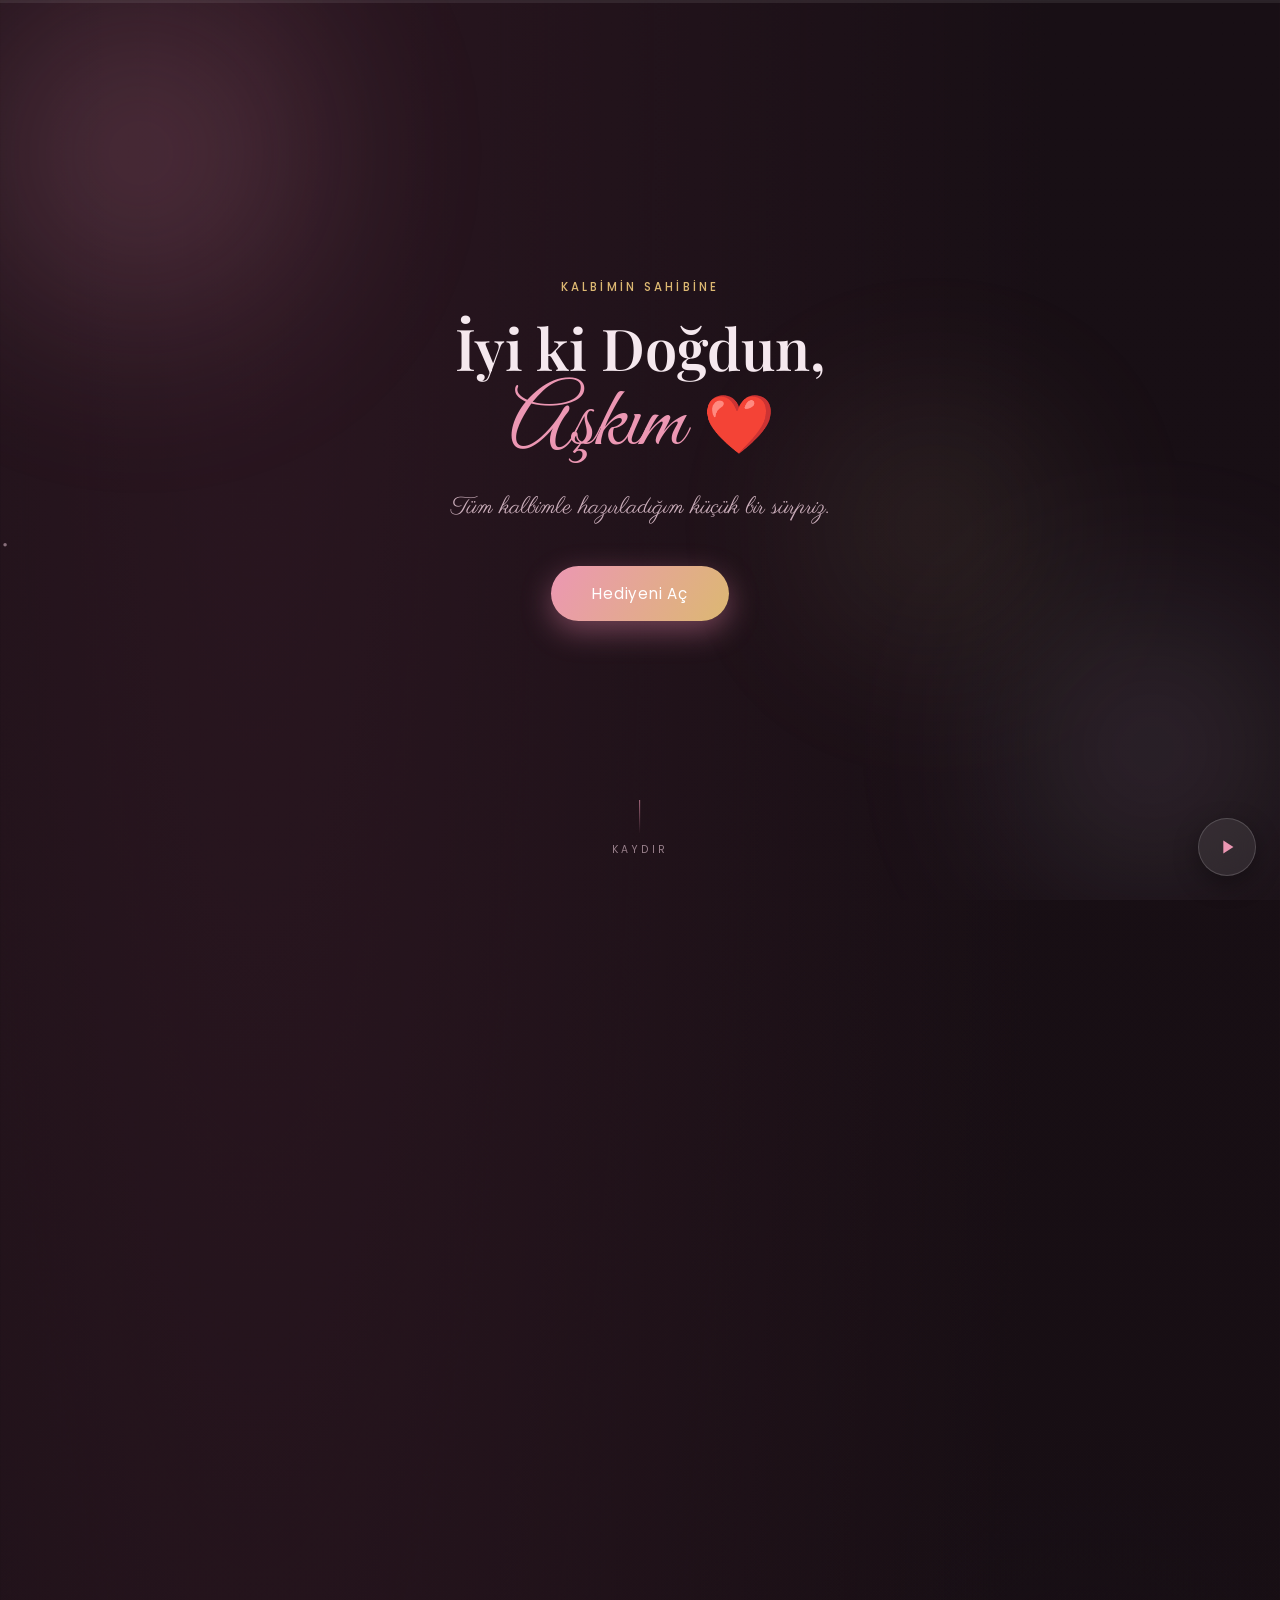
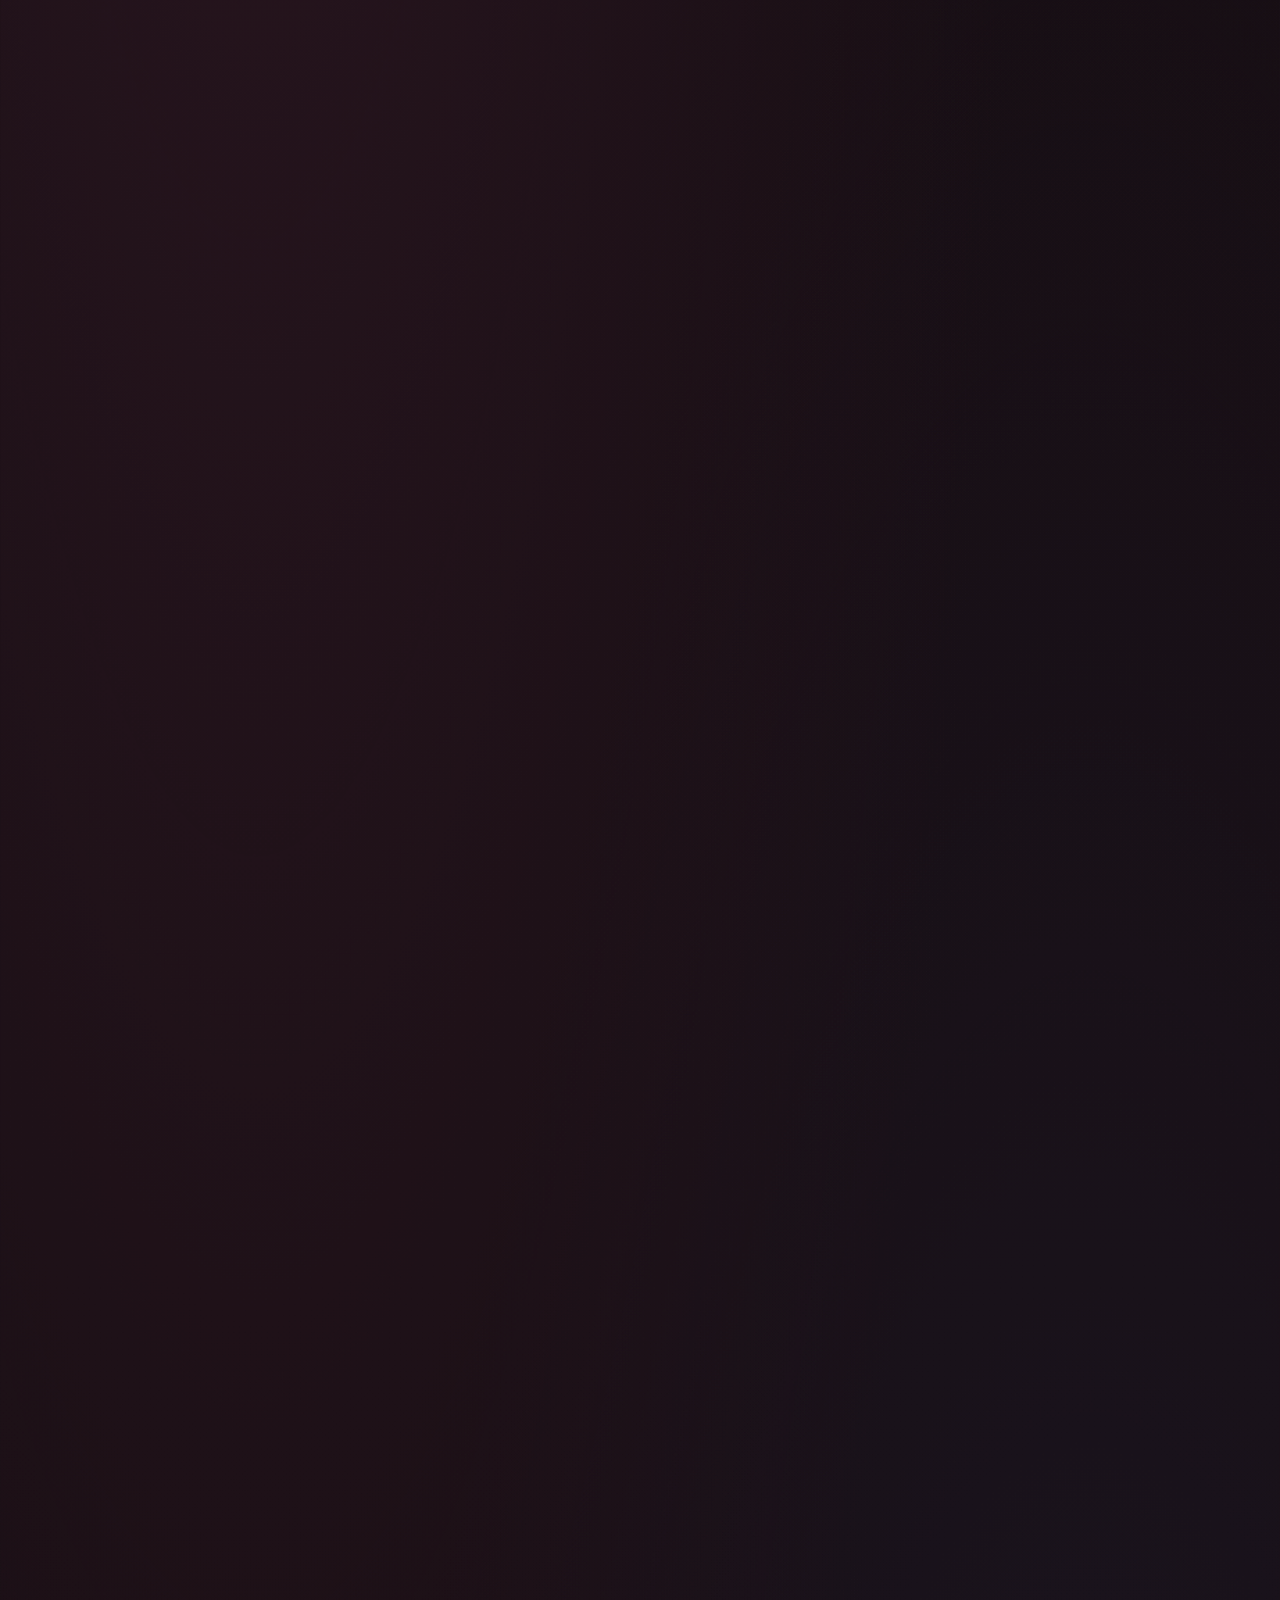
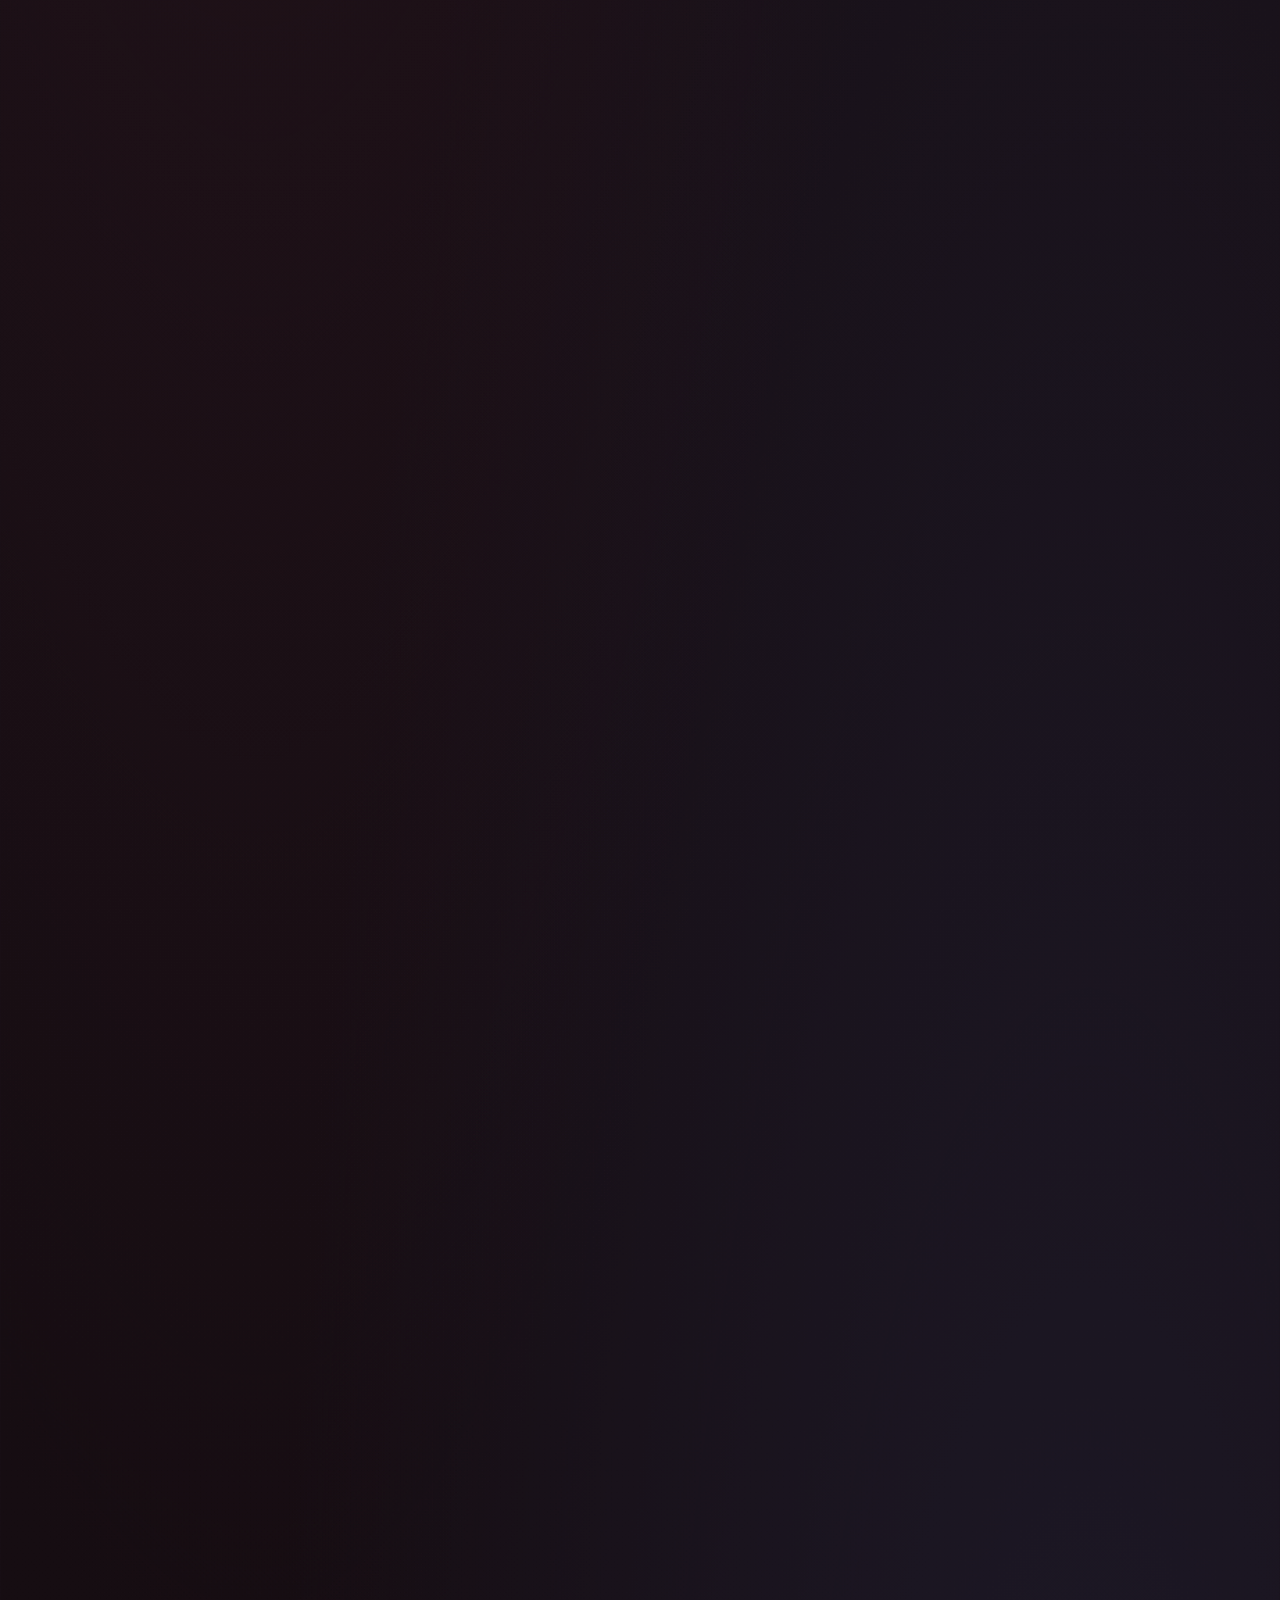
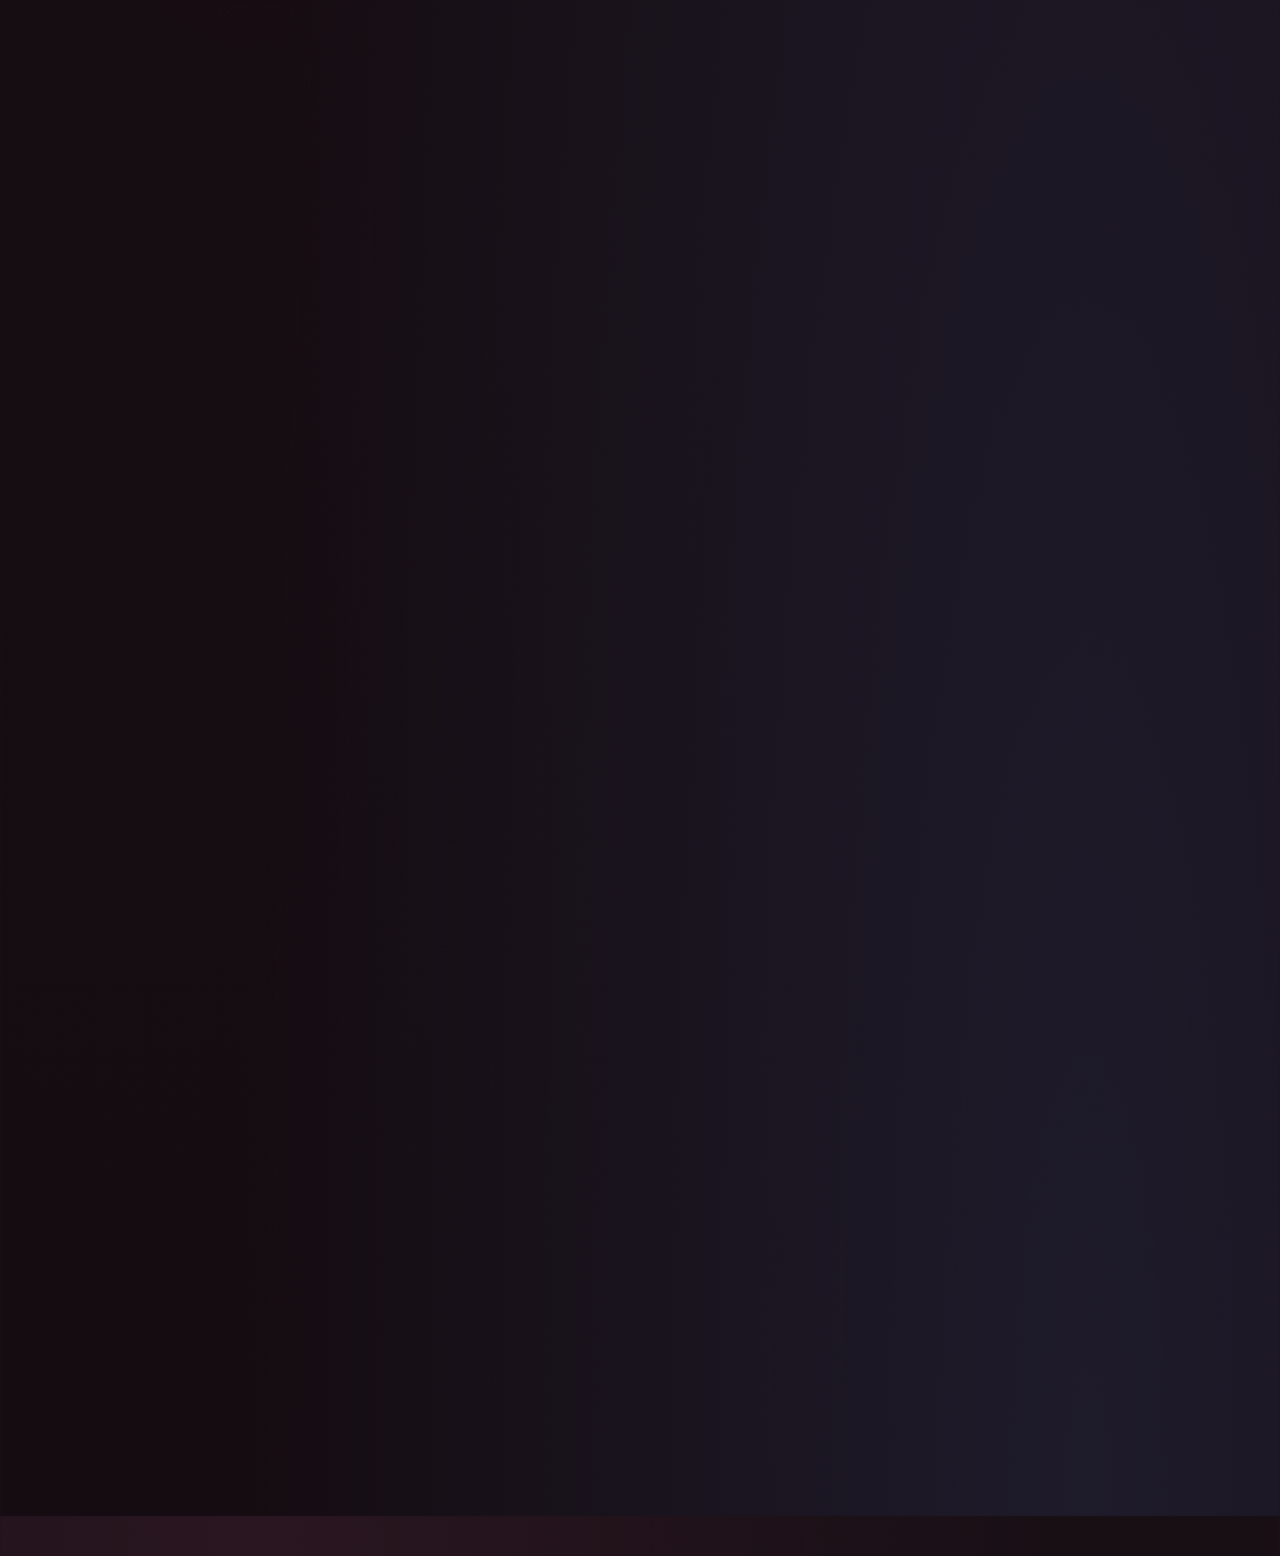
==== index.html @ 3bd0380a "Add files via upload" ====
<!DOCTYPE html>
<html lang="tr">
<head>
<meta charset="UTF-8">
<meta name="viewport" content="width=device-width, initial-scale=1.0, maximum-scale=1.0">
<title>İyi ki Doğdun, Aşkım</title>

<link rel="preconnect" href="https://fonts.googleapis.com">
<link rel="preconnect" href="https://fonts.gstatic.com" crossorigin>
<link href="https://fonts.googleapis.com/css2?family=Great+Vibes&family=Parisienne&family=Playfair+Display:ital,wght@0,400;0,500;0,600;0,700;1,400;1,500&family=Poppins:wght@200;300;400;500;600&display=swap" rel="stylesheet">

<link rel="stylesheet" href="style.css">
</head>
<body>

<!-- ================= PAGE LOAD OVERLAY ================= -->
<div id="loader">
  <div class="loader-heart">❤</div>
  <p class="loader-text">güzel bir şey hazırlanıyor&hellip;</p>
</div>

<!-- ================= CURSOR GLOW ================= -->
<div id="cursor-glow"></div>

<!-- ================= AMBIENT BACKGROUND (persists across whole page) ================= -->
<div id="ambient-bg" aria-hidden="true">
  <div class="glow-orb orb-a"></div>
  <div class="glow-orb orb-b"></div>
  <div class="glow-orb orb-c"></div>
  <canvas id="particle-canvas"></canvas>
  <div id="petal-field"></div>
</div>

<!-- ================= SCROLL PROGRESS INDICATOR ================= -->
<div id="scroll-indicator"><div id="scroll-indicator-fill"></div></div>

<!-- ================= MUSIC PLAYER ================= -->
<div id="music-player">
  <!-- Replace music/song.mp3 with your own song -->
  <audio id="bg-audio" loop preload="none">
    <source src="music/song.mp3" type="audio/mpeg">
  </audio>
  <button id="music-toggle" aria-label="Arka plan müziğini çal">
    <svg id="icon-play" viewBox="0 0 24 24"><path d="M8 5v14l11-7z"/></svg>
    <svg id="icon-pause" viewBox="0 0 24 24" style="display:none"><path d="M6 5h4v14H6zM14 5h4v14h-4z"/></svg>
    <span class="music-ring"></span>
  </button>
</div>

<!-- ======================================================= -->
<!-- SECTION 1 — LANDING                                      -->
<!-- ======================================================= -->
<section id="landing" class="screen">
  <div class="landing-inner">
    <p class="eyebrow">kalbimin sahibine</p>
    <h1 class="landing-title">İyi ki Doğdun,<br><span class="script">Aşkım</span> <span class="beat-heart">❤️</span></h1>
    <p class="landing-sub">Tüm kalbimle hazırladığım küçük bir sürpriz.</p>
    <button id="open-gift-btn" class="glow-btn">
      <span>Hediyeni Aç</span>
    </button>
  </div>
  <div class="scroll-hint" aria-hidden="true">
    <span></span>
    <p>kaydır</p>
  </div>
</section>

<!-- ======================================================= -->
<!-- MAIN EXPERIENCE (hidden until gift opened)               -->
<!-- ======================================================= -->
<main id="experience">

  <!-- ============ GALLERY ============ -->
  <section id="gallery" class="section">
    <div class="section-head" data-reveal>
      <p class="eyebrow">çerçevelenmiş anılar</p>
      <h2 class="section-title">Küçük Galerimiz</h2>
    </div>

    <div class="polaroid-grid">
      <!-- Replace each src below with your own photo (images/photo1.jpg ... photo12.jpg) -->
      <figure class="polaroid" data-reveal data-rot="-6"><img src="images/photo1.jpg" alt="Anımız 1" loading="lazy"><figcaption>başlangıç</figcaption></figure>
      <figure class="polaroid" data-reveal data-rot="4"><img src="images/photo2.jpg" alt="Anımız 2" loading="lazy"><figcaption>o gülüş</figcaption></figure>
      <figure class="polaroid" data-reveal data-rot="-3"><img src="images/photo3.jpg" alt="Anımız 3" loading="lazy"><figcaption>altın saat</figcaption></figure>
      <figure class="polaroid" data-reveal data-rot="7"><img src="images/photo4.jpg" alt="Anımız 4" loading="lazy"><figcaption>biz, hep</figcaption></figure>
      <figure class="polaroid" data-reveal data-rot="-8"><img src="images/photo5.jpg" alt="Anımız 5" loading="lazy"><figcaption>sessiz an</figcaption></figure>
      <figure class="polaroid" data-reveal data-rot="2"><img src="images/photo6.jpg" alt="Anımız 6" loading="lazy"><figcaption>yeni bir yer</figcaption></figure>
      <figure class="polaroid" data-reveal data-rot="-5"><img src="images/photo7.jpg" alt="Anımız 7" loading="lazy"><figcaption>saçma yüzler</figcaption></figure>
      <figure class="polaroid" data-reveal data-rot="6"><img src="images/photo8.jpg" alt="Anımız 8" loading="lazy"><figcaption>neredeysen ev orası</figcaption></figure>
      <figure class="polaroid" data-reveal data-rot="-4"><img src="images/photo9.jpg" alt="Anımız 9" loading="lazy"><figcaption>o yolculuk</figcaption></figure>
      <figure class="polaroid" data-reveal data-rot="5"><img src="images/photo10.jpg" alt="Anımız 10" loading="lazy"><figcaption>sebepsiz yere</figcaption></figure>
      <figure class="polaroid" data-reveal data-rot="-7"><img src="images/photo11.jpg" alt="Anımız 11" loading="lazy"><figcaption>en sevdiğim manzara</figcaption></figure>
      <figure class="polaroid" data-reveal data-rot="3"><img src="images/photo12.jpg" alt="Anımız 12" loading="lazy"><figcaption>sonsuza dek, yakında</figcaption></figure>
    </div>
  </section>

  <!-- ============ LOVE LETTER ============ -->
  <section id="letter-section" class="section">
    <div class="section-head" data-reveal>
      <p class="eyebrow">hazır olduğunda aç</p>
      <h2 class="section-title">Sadece Sana Bir Mektup ❤️</h2>
    </div>

    <div class="letter-stage" data-reveal>
      <!-- Envelope -->
      <div id="envelope" class="envelope">
        <div class="envelope-back"></div>
        <div class="envelope-paper"></div>
        <div class="envelope-flap"></div>
        <div class="envelope-seal">❤</div>
        <p class="envelope-hint">açmak için dokun</p>
      </div>

      <!-- Letter (revealed) -->
      <div id="letter-paper" class="letter-paper">
        <div class="letter-sparkles"></div>
        <div class="letter-content">
          <!-- Replace this placeholder text with your own birthday letter -->
          <p class="letter-line">Canım aşkım,</p>
          <p class="letter-line">Senin bu özel gününde, her şeyi bir kenara bırakıp sana ne kadar değerli olduğunu söylemek istedim. Sen varken en sıradan an bile eşsizleşiyor.</p>
          <p class="letter-line">Gülüşün, sabrın, yumuşaklığın ve beni sessizce, istikrarla sevme biçimin için teşekkür ederim. Bu yılın, kalbinin fısıldadığı her şeyi sana getirmesini diliyorum.</p>
          <p class="letter-line">İyi ki doğdun aşkım. Birlikte yaşayacağımız nice zamanlara.</p>
          <p class="letter-signature">— Sonsuza dek senin</p>
        </div>
      </div>
    </div>
  </section>

  <!-- ============ MEMORY TIMELINE ============ -->
  <section id="timeline-section" class="section">
    <div class="section-head" data-reveal>
      <p class="eyebrow">şimdiye kadarki hikayemiz</p>
      <h2 class="section-title">Anı Zaman Çizelgesi</h2>
    </div>

    <div class="timeline">
      <div class="timeline-line" aria-hidden="true"></div>

      <!-- Replace each date/title/description with your real memories -->
      <div class="timeline-item" data-reveal>
        <div class="timeline-dot">❤️</div>
        <div class="timeline-card">
          <span class="timeline-date">İlk Gün</span>
          <h3>Tanıştığımız Gün</h3>
          <p>Yer tutucu — yollarınızın ilk kesiştiği anı buraya yazın.</p>
        </div>
      </div>

      <div class="timeline-item" data-reveal>
        <div class="timeline-dot">❤️</div>
        <div class="timeline-card">
          <span class="timeline-date">Kısa Süre Sonra</span>
          <h3>İlk Fotoğrafımız</h3>
          <p>Yer tutucu — ilk fotoğrafımızın hikayesini buraya yazın.</p>
        </div>
      </div>

      <div class="timeline-item" data-reveal>
        <div class="timeline-dot">❤️</div>
        <div class="timeline-card">
          <span class="timeline-date">O Yaz</span>
          <h3>İlk Seyahatimiz</h3>
          <p>Yer tutucu — nereye gittiğinizi ve neden özel olduğunu yazın.</p>
        </div>
      </div>

      <div class="timeline-item" data-reveal>
        <div class="timeline-dot">❤️</div>
        <div class="timeline-card">
          <span class="timeline-date">Arada Bir Yerde</span>
          <h3>En Komik Anımız</h3>
          <p>Yer tutucu — ikinizi hâlâ güldüren anıyı buraya yazın.</p>
        </div>
      </div>

      <div class="timeline-item" data-reveal>
        <div class="timeline-dot">❤️</div>
        <div class="timeline-card">
          <span class="timeline-date">Sessiz Bir Akşam</span>
          <h3>İlk "Seni Seviyorum"</h3>
          <p>Yer tutucu — bu sözlerin nasıl ve ne zaman söylendiğini yazın.</p>
        </div>
      </div>

      <div class="timeline-item" data-reveal>
        <div class="timeline-dot">❤️</div>
        <div class="timeline-card">
          <span class="timeline-date">Hep İleride</span>
          <h3>Birlikte Gelecek Maceralar</h3>
          <p>Yer tutucu — ikiniz için küçük bir söz veya hayal yazın.</p>
        </div>
      </div>
    </div>
  </section>

  <!-- ============ BIRTHDAY WISH CARD ============ -->
  <section id="wish-section" class="section">
    <div class="wish-card" data-reveal>
      <div class="wish-border"></div>
      <div class="wish-content">
        <p class="eyebrow">tüm kalbimle</p>
        <h2 class="wish-title">İyi ki Doğdun ❤️</h2>
        <!-- Replace with your own birthday wishes -->
        <p class="wish-text">Bu yıl sana huzurlu sabahlar, kolay gülüşler ve hak ettiğin her küçük mutluluğu getirsin. Bugün ve her zaman, ne kadar sevildiğini hissetmeni diliyorum.</p>
        <p class="wish-text small">Seni sevmek ve senin tarafından sevilmek için sonsuz minnettarım.</p>
      </div>
    </div>
  </section>

  <!-- ============ INTERACTIVE HEART ============ -->
  <section id="heart-section" class="section">
    <div class="section-head" data-reveal>
      <p class="eyebrow">bir şey daha</p>
      <h2 class="section-title">Kalbime Dokun</h2>
    </div>

    <div class="heart-stage" data-reveal>
      <button id="crystal-heart" aria-label="Kalbe dokun">
        <svg viewBox="0 0 100 90" class="heart-svg">
          <defs>
            <linearGradient id="heartGrad" x1="0%" y1="0%" x2="100%" y2="100%">
              <stop offset="0%" stop-color="#ffd9e8"/>
              <stop offset="45%" stop-color="#ffb6c9"/>
              <stop offset="100%" stop-color="#e88fa8"/>
            </linearGradient>
          </defs>
          <path d="M50 85 C15 60 2 38 2 22 C2 6 16 -2 30 4 C40 8 47 18 50 24 C53 18 60 8 70 4 C84 -2 98 6 98 22 C98 38 85 60 50 85Z" fill="url(#heartGrad)"/>
        </svg>
      </button>
      <div id="heart-burst-container" aria-hidden="true"></div>
      <p id="secret-message" class="secret-message">
        <!-- Replace with your own secret message -->
        Sen, sevmekten en çok keyif aldığım insansın — hep de öyle kalacaksın. 💌
      </p>
    </div>
  </section>

  <!-- ============ FINAL SURPRISE ============ -->
  <section id="final-section" class="section">
    <div class="final-inner" data-reveal>
      <h2 class="section-title">Bir tane daha ister misin?</h2>
      <button id="final-btn" class="glow-btn large">
        <span>Son Bir Sürpriz ❤️</span>
      </button>
    </div>
  </section>

</main>

<!-- ================= FINAL OVERLAY ================= -->
<div id="final-overlay">
  <div id="final-stars"></div>
  <div id="final-hearts"></div>
  <div id="fireworks-hearts"></div>
  <div class="final-message-wrap">
    <!-- Replace with your own final personalized message -->
    <p class="final-line" data-line="1">Her zaman seni seçeceğim.</p>
    <p class="final-line" data-line="2">İyi ki doğdun, aşkım.</p>
    <p class="final-line" data-line="3">Seni kelimelerin anlatabileceğinden çok daha fazla seviyorum. ❤️</p>
  </div>
  <button id="close-final" aria-label="Kapat">✕</button>
</div>

<!-- ================= LIGHTBOX ================= -->
<div id="lightbox">
  <div id="lightbox-backdrop"></div>
  <button id="lightbox-close" aria-label="Fotoğrafı kapat">✕</button>
  <img id="lightbox-img" src="" alt="">
</div>

<script src="script.js"></script>
</body>
</html>
---- style.css ----
/* =====================================================
   TOKENS
===================================================== */
:root{
  --cream:        #170e13;
  --warm-white:   #fdf6ef;
  --blush:        #ffd9e6;
  --rose:         #f2a9c0;
  --rose-deep:    #ec97b3;
  --rose-gold:    #d9a894;
  --lavender:     #e3d6f0;
  --gold:         #dcb872;
  --gold-light:   #e9cf9e;
  --ink:          #f5e8ee;
  --ink-soft:     #cbaebb;
  --ink-paper:    #4a3540;

  --font-script:  'Great Vibes', cursive;
  --font-script-2:'Parisienne', cursive;
  --font-display: 'Playfair Display', serif;
  --font-body:    'Poppins', sans-serif;

  --ease-soft: cubic-bezier(.22,.61,.36,1);
  --ease-out:  cubic-bezier(.16,1,.3,1);
}

*{ box-sizing:border-box; margin:0; padding:0; }
html{ scroll-behavior:smooth; }
@media (prefers-reduced-motion: reduce){
  html{ scroll-behavior:auto; }
  *{ animation-duration:.01ms !important; animation-iteration-count:1 !important; transition-duration:.01ms !important; }
}

body{
  font-family: var(--font-body);
  color: var(--ink);
  background: radial-gradient(ellipse at 20% 0%, #2a1620 0%, transparent 55%), radial-gradient(ellipse at 85% 100%, #1e1b2b 0%, transparent 55%), linear-gradient(180deg,#180f15 0%, var(--cream) 45%, #150c11 100%);
  overflow-x:hidden;
  cursor:default;
  -webkit-font-smoothing:antialiased;
}

::selection{ background:var(--rose); color:#fff; }

/* custom scrollbar */
::-webkit-scrollbar{ width:10px; }
::-webkit-scrollbar-track{ background:var(--cream); }
::-webkit-scrollbar-thumb{
  background:linear-gradient(180deg,var(--rose),var(--gold));
  border-radius:10px;
  border:2px solid var(--cream);
}

img{ max-width:100%; display:block; }
button{ font-family:inherit; border:none; background:none; cursor:pointer; }

.eyebrow{
  font-family:var(--font-body);
  font-size:.72rem;
  letter-spacing:.28em;
  text-transform:uppercase;
  color:var(--gold);
  margin-bottom:.9rem;
  font-weight:500;
}

.section-title{
  font-family:var(--font-display);
  font-weight:600;
  font-size:clamp(1.9rem, 4vw, 3rem);
  color:var(--ink);
  letter-spacing:.01em;
}

.section-head{ text-align:center; margin-bottom:3.2rem; }

.section{
  position:relative;
  padding:7rem 6vw 6rem;
  max-width:1200px;
  margin:0 auto;
}

/* =====================================================
   LOADER
===================================================== */
#loader{
  position:fixed; inset:0; z-index:9999;
  display:flex; flex-direction:column; align-items:center; justify-content:center;
  gap:1.2rem;
  background:linear-gradient(160deg,#20131c,#170e13);
  transition:opacity 1s var(--ease-soft), visibility 1s;
}
#loader.hidden{ opacity:0; visibility:hidden; pointer-events:none; }
.loader-heart{
  font-size:2.6rem; color:var(--rose-deep);
  animation:heartbeat 1.1s ease-in-out infinite;
  filter:drop-shadow(0 0 18px rgba(217,126,160,.55));
}
.loader-text{
  font-family:var(--font-script-2);
  font-size:1.5rem;
  color:var(--ink-soft);
  letter-spacing:.02em;
}
@keyframes heartbeat{
  0%,100%{ transform:scale(1); }
  20%{ transform:scale(1.18); }
  40%{ transform:scale(.96); }
  60%{ transform:scale(1.12); }
}

/* =====================================================
   CURSOR GLOW
===================================================== */
#cursor-glow{
  position:fixed; top:0; left:0; width:26px; height:26px;
  border-radius:50%;
  background:radial-gradient(circle, rgba(255,182,201,.55), rgba(255,182,201,0) 70%);
  pointer-events:none;
  z-index:9000;
  transform:translate(-50%,-50%);
  transition:width .25s, height .25s, opacity .25s;
  opacity:0;
}
@media (hover:hover){ #cursor-glow.active{ opacity:1; } }

/* =====================================================
   AMBIENT BACKGROUND
===================================================== */
#ambient-bg{
  position:fixed; inset:0; z-index:0;
  overflow:hidden; pointer-events:none;
}
.glow-orb{
  position:absolute; border-radius:50%;
  filter:blur(90px);
  opacity:.28;
  animation:drift 22s ease-in-out infinite;
}
.orb-a{ width:38vw; height:38vw; top:-10%; left:-8%; background:radial-gradient(circle,var(--rose-deep),transparent 70%); animation-duration:26s; }
.orb-b{ width:32vw; height:32vw; bottom:-6%; right:-6%; background:radial-gradient(circle,var(--lavender),transparent 70%); animation-duration:30s; animation-delay:-6s; opacity:.18; }
.orb-c{ width:26vw; height:26vw; top:40%; left:60%; background:radial-gradient(circle,var(--gold-light),transparent 70%); opacity:.16; animation-duration:24s; animation-delay:-12s; }

@keyframes drift{
  0%,100%{ transform:translate(0,0) scale(1); }
  33%{ transform:translate(4%,6%) scale(1.08); }
  66%{ transform:translate(-5%,-3%) scale(.96); }
}

#particle-canvas{ position:absolute; inset:0; width:100%; height:100%; }

#petal-field{ position:absolute; inset:0; }
.petal{
  position:absolute; top:-5%;
  font-size:1rem;
  color:var(--rose);
  opacity:.7;
  will-change:transform;
  animation-name:petal-fall;
  animation-timing-function:linear;
  animation-iteration-count:infinite;
}
@keyframes petal-fall{
  0%{ transform:translate(0,0) rotate(0deg); }
  100%{ transform:translate(var(--drift,40px), 110vh) rotate(340deg); }
}

/* =====================================================
   SCROLL INDICATOR
===================================================== */
#scroll-indicator{
  position:fixed; top:0; left:0; width:100%; height:3px;
  z-index:8000; background:rgba(255,255,255,.08);
}
#scroll-indicator-fill{
  height:100%; width:0%;
  background:linear-gradient(90deg,var(--rose-deep),var(--gold));
  transition:width .1s linear;
}

/* =====================================================
   MUSIC PLAYER
===================================================== */
#music-player{
  position:fixed; bottom:24px; right:24px; z-index:7000;
}
#music-toggle{
  position:relative;
  width:58px; height:58px; border-radius:50%;
  display:flex; align-items:center; justify-content:center;
  background:rgba(255,255,255,.08);
  backdrop-filter:blur(14px);
  -webkit-backdrop-filter:blur(14px);
  border:1px solid rgba(255,255,255,.16);
  box-shadow:0 8px 24px rgba(0,0,0,.35);
  transition:transform .3s var(--ease-out);
}
#music-toggle:hover{ transform:scale(1.08); }
#music-toggle svg{ width:22px; height:22px; fill:var(--rose-deep); position:relative; z-index:2; }
.music-ring{
  position:absolute; inset:-6px; border-radius:50%;
  border:1.5px solid var(--rose);
  opacity:0;
}
#music-toggle.playing .music-ring{
  animation:ring-pulse 1.8s ease-out infinite;
}
@keyframes ring-pulse{
  0%{ opacity:.7; transform:scale(.9); }
  100%{ opacity:0; transform:scale(1.4); }
}

/* =====================================================
   LANDING
===================================================== */
.screen{
  position:relative;
  min-height:100vh;
  display:flex; align-items:center; justify-content:center;
  z-index:1;
}
.landing-inner{
  text-align:center;
  padding:2rem;
  max-width:720px;
  animation:rise-in 1.4s var(--ease-out) both;
  animation-delay:.3s;
}
@keyframes rise-in{
  from{ opacity:0; transform:translateY(28px); }
  to{ opacity:1; transform:translateY(0); }
}
.landing-title{
  font-family:var(--font-display);
  font-weight:600;
  font-size:clamp(2.1rem, 6vw, 3.6rem);
  line-height:1.25;
  color:var(--ink);
}
.landing-title .script{
  font-family:var(--font-script);
  font-size:1.5em;
  font-weight:400;
  color:var(--rose-deep);
  display:inline-block;
  line-height:1;
  padding:0 .05em;
}
.beat-heart{ display:inline-block; animation:heartbeat 1.4s ease-in-out infinite; }
.landing-sub{
  margin-top:1.4rem;
  font-family:var(--font-script-2);
  font-size:1.5rem;
  color:var(--ink-soft);
}

.glow-btn{
  margin-top:2.6rem;
  padding:1rem 2.6rem;
  border-radius:60px;
  font-size:.95rem;
  letter-spacing:.05em;
  color:#fff;
  background:linear-gradient(120deg,var(--rose-deep),var(--gold));
  box-shadow:0 10px 30px rgba(217,126,160,.45), 0 0 0 rgba(255,255,255,0);
  position:relative;
  overflow:hidden;
  transition:transform .35s var(--ease-out), box-shadow .35s var(--ease-out);
}
.glow-btn::before{
  content:'';
  position:absolute; inset:0;
  background:radial-gradient(circle at 30% 30%, rgba(255,255,255,.5), transparent 60%);
  opacity:0; transition:opacity .4s;
}
.glow-btn:hover{
  transform:translateY(-3px) scale(1.03);
  box-shadow:0 16px 40px rgba(217,126,160,.55);
}
.glow-btn:hover::before{ opacity:1; }
.glow-btn.large{ padding:1.2rem 3.2rem; font-size:1.05rem; }

.scroll-hint{
  position:absolute; bottom:2.6rem; left:50%; transform:translateX(-50%);
  display:flex; flex-direction:column; align-items:center; gap:.5rem;
  opacity:.7;
}
.scroll-hint span{
  width:1px; height:34px;
  background:linear-gradient(180deg, var(--rose-deep), transparent);
  animation:scroll-line 1.8s ease-in-out infinite;
}
.scroll-hint p{
  font-size:.65rem; letter-spacing:.3em; text-transform:uppercase; color:var(--ink-soft);
}
@keyframes scroll-line{
  0%{ transform:scaleY(0); transform-origin:top; }
  50%{ transform:scaleY(1); transform-origin:top; }
  51%{ transform-origin:bottom; }
  100%{ transform:scaleY(0); transform-origin:bottom; }
}

/* =====================================================
   MAIN EXPERIENCE
===================================================== */
#experience{
  position:relative; z-index:1;
  opacity:0;
  transform:translateY(40px);
  transition:opacity 1.2s var(--ease-out), transform 1.2s var(--ease-out);
}
#experience.visible{ opacity:1; transform:translateY(0); }

[data-reveal]{
  opacity:0;
  transform:translateY(36px);
  transition:opacity .9s var(--ease-out), transform .9s var(--ease-out);
}
[data-reveal].in-view{ opacity:1; transform:translateY(0); }

/* =====================================================
   GALLERY
===================================================== */
.polaroid-grid{
  display:grid;
  grid-template-columns:repeat(auto-fill, minmax(210px, 1fr));
  gap:2.4rem 1.8rem;
  padding-top:1rem;
}
.polaroid{
  background:var(--warm-white);
  padding:.9rem .9rem 2.6rem;
  border-radius:4px;
  box-shadow:0 14px 28px rgba(120,70,90,.18), 0 2px 6px rgba(120,70,90,.1);
  transform:rotate(var(--rot,0deg));
  transition:transform .5s var(--ease-out), box-shadow .5s var(--ease-out);
  cursor:pointer;
  position:relative;
}
.polaroid::after{
  content:'';
  position:absolute; inset:.9rem .9rem auto;
  height:60%;
  background:linear-gradient(120deg, rgba(255,255,255,.5), transparent 60%);
  pointer-events:none;
  opacity:.5;
}
.polaroid img{
  width:100%; aspect-ratio:1/1; object-fit:cover;
  border-radius:2px;
  background:linear-gradient(135deg,#f3d9e0,#eadcf2);
}
.polaroid figcaption{
  position:absolute; bottom:.9rem; left:0; right:0;
  text-align:center;
  font-family:var(--font-script-2);
  font-size:1.2rem;
  color:var(--ink-paper);
}
.polaroid:hover{
  transform:rotate(0deg) translateY(-10px) scale(1.03);
  box-shadow:0 26px 44px rgba(120,70,90,.28);
  z-index:2;
}

/* Lightbox */
#lightbox{
  position:fixed; inset:0; z-index:9500;
  display:flex; align-items:center; justify-content:center;
  opacity:0; visibility:hidden;
  transition:opacity .5s var(--ease-soft), visibility .5s;
}
#lightbox.open{ opacity:1; visibility:visible; }
#lightbox-backdrop{
  position:absolute; inset:0;
  background:rgba(40,20,30,.55);
  backdrop-filter:blur(18px);
  -webkit-backdrop-filter:blur(18px);
}
#lightbox-img{
  position:relative; max-width:min(88vw,720px); max-height:82vh;
  border-radius:8px;
  box-shadow:0 30px 80px rgba(0,0,0,.4);
  transform:scale(.85);
  transition:transform .5s var(--ease-out);
}
#lightbox.open #lightbox-img{ transform:scale(1); }
#lightbox-close{
  position:absolute; top:26px; right:26px; z-index:2;
  width:44px; height:44px; border-radius:50%;
  background:rgba(255,255,255,.2);
  color:#fff; font-size:1.1rem;
  display:flex; align-items:center; justify-content:center;
  backdrop-filter:blur(8px);
  transition:background .3s, transform .3s;
}
#lightbox-close:hover{ background:rgba(255,255,255,.35); transform:rotate(90deg); }

/* =====================================================
   LOVE LETTER
===================================================== */
.letter-stage{
  display:flex; align-items:center; justify-content:center;
  min-height:520px;
  position:relative;
}
.envelope{
  position:relative;
  width:min(360px, 80vw);
  aspect-ratio:3/2;
  cursor:pointer;
  transition:opacity .7s var(--ease-soft), transform .7s var(--ease-soft);
}
.envelope.opened{ opacity:0; transform:scale(.8) translateY(-20px); pointer-events:none; }

.envelope-back{
  position:absolute; inset:0;
  background:linear-gradient(160deg,var(--rose-gold),var(--rose));
  border-radius:8px;
  box-shadow:0 20px 50px rgba(190,100,130,.4);
}
.envelope-paper{
  position:absolute; left:8%; right:8%; top:14%;
  height:60%;
  background:var(--warm-white);
  border-radius:3px;
  box-shadow:0 4px 14px rgba(0,0,0,.12);
  transition:transform .9s var(--ease-out) .15s;
  z-index:1;
}
.envelope.opened .envelope-paper{ transform:translateY(-125%); }

.envelope-flap{
  position:absolute; top:0; left:0; right:0; height:56%;
  background:linear-gradient(160deg,var(--rose-deep),var(--rose-gold));
  clip-path:polygon(0 0, 100% 0, 50% 62%);
  transform-origin:top center;
  transition:transform .7s var(--ease-soft);
  z-index:2;
  border-radius:8px 8px 0 0;
}
.envelope.opened .envelope-flap{ transform:rotateX(180deg); z-index:0; }

.envelope-seal{
  position:absolute; top:38%; left:50%; transform:translate(-50%,-50%);
  width:46px; height:46px; border-radius:50%;
  background:radial-gradient(circle at 35% 30%, var(--gold-light), var(--gold));
  color:#fff; display:flex; align-items:center; justify-content:center;
  font-size:1.1rem; box-shadow:0 6px 16px rgba(180,130,40,.5);
  z-index:3;
  transition:opacity .4s, transform .4s;
}
.envelope.opened .envelope-seal{ opacity:0; transform:translate(-50%,-50%) scale(.4); }

.envelope-hint{
  position:absolute; bottom:-2.4rem; left:0; right:0; text-align:center;
  font-size:.75rem; letter-spacing:.2em; text-transform:uppercase; color:var(--ink-soft);
}

.letter-paper{
  position:absolute;
  width:min(560px, 88vw);
  max-height:70vh;
  overflow-y:auto;
  background:
    repeating-linear-gradient(var(--warm-white), var(--warm-white) 34px, rgba(217,126,160,.08) 35px);
  border-radius:6px;
  padding:3rem 2.6rem;
  box-shadow:0 30px 70px rgba(150,90,110,.3);
  opacity:0;
  transform:scale(.9) translateY(20px);
  transition:opacity .8s var(--ease-out), transform .8s var(--ease-out);
  pointer-events:none;
}
.letter-paper.visible{
  opacity:1; transform:scale(1) translateY(0);
  pointer-events:auto;
}
.letter-sparkles{ position:absolute; inset:0; overflow:hidden; border-radius:6px; pointer-events:none; }
.letter-content{ position:relative; font-family:var(--font-display); font-style:italic; }
.letter-line{
  font-size:1.05rem;
  line-height:1.9;
  color:var(--ink-paper);
  margin-bottom:1.1rem;
  overflow:hidden;
  white-space:pre-wrap;
}
.letter-signature{
  font-family:var(--font-script);
  font-size:1.8rem;
  font-style:normal;
  color:var(--rose-deep);
  margin-top:1rem;
}

/* =====================================================
   TIMELINE
===================================================== */
.timeline{ position:relative; padding-top:1rem; }
.timeline-line{
  position:absolute; left:22px; top:0; bottom:0; width:2px;
  background:linear-gradient(180deg, var(--rose), var(--gold-light), var(--rose));
}
.timeline-item{
  position:relative;
  padding-left:64px;
  margin-bottom:2.6rem;
}
.timeline-dot{
  position:absolute; left:0; top:0;
  width:46px; height:46px; border-radius:50%;
  background:var(--warm-white);
  border:2px solid var(--rose);
  display:flex; align-items:center; justify-content:center;
  font-size:1.05rem;
  box-shadow:0 6px 16px rgba(217,126,160,.25);
}
.timeline-card{
  background:rgba(255,255,255,.05);
  backdrop-filter:blur(10px);
  -webkit-backdrop-filter:blur(10px);
  border:1px solid rgba(255,255,255,.1);
  border-radius:16px;
  padding:1.4rem 1.7rem;
  box-shadow:0 10px 30px rgba(0,0,0,.25);
  transition:transform .4s var(--ease-out), box-shadow .4s var(--ease-out), border-color .4s var(--ease-out);
}
.timeline-card:hover{ transform:translateY(-4px); box-shadow:0 16px 36px rgba(0,0,0,.35); border-color:rgba(236,151,179,.35); }
.timeline-date{
  font-size:.7rem; letter-spacing:.2em; text-transform:uppercase; color:var(--gold);
  font-weight:600;
}
.timeline-card h3{
  font-family:var(--font-display);
  font-size:1.3rem; margin:.4rem 0 .5rem;
  color:var(--ink);
}
.timeline-card p{ color:var(--ink-soft); font-size:.92rem; line-height:1.6; }

/* =====================================================
   WISH CARD
===================================================== */
#wish-section{ display:flex; justify-content:center; }
.wish-card{
  position:relative;
  max-width:560px; width:100%;
  padding:3.4rem 2.4rem;
  border-radius:24px;
  text-align:center;
  background:rgba(255,255,255,.06);
  backdrop-filter:blur(16px);
  -webkit-backdrop-filter:blur(16px);
  box-shadow:0 30px 60px rgba(0,0,0,.4);
  animation:float-slow 6s ease-in-out infinite;
  overflow:hidden;
}
@keyframes float-slow{
  0%,100%{ transform:translateY(0); }
  50%{ transform:translateY(-14px); }
}
.wish-border{
  position:absolute; inset:0; border-radius:24px; padding:2px;
  background:linear-gradient(120deg, var(--gold), var(--rose), var(--lavender), var(--gold));
  background-size:300% 300%;
  animation:gradient-move 6s ease infinite;
  -webkit-mask:linear-gradient(#fff 0 0) content-box, linear-gradient(#fff 0 0);
  -webkit-mask-composite:xor;
  mask-composite:exclude;
  pointer-events:none;
}
@keyframes gradient-move{
  0%{ background-position:0% 50%; }
  50%{ background-position:100% 50%; }
  100%{ background-position:0% 50%; }
}
.wish-content{ position:relative; }
.wish-title{
  font-family:var(--font-script);
  font-size:3rem;
  color:var(--rose-deep);
  margin:.6rem 0 1.2rem;
}
.wish-text{ font-size:1rem; line-height:1.8; color:var(--ink); margin-bottom:.9rem; }
.wish-text.small{ font-size:.9rem; color:var(--ink-soft); font-style:italic; }

/* =====================================================
   INTERACTIVE HEART
===================================================== */
.heart-stage{
  display:flex; flex-direction:column; align-items:center; justify-content:center;
  min-height:420px;
  position:relative;
}
#crystal-heart{
  width:min(220px,50vw);
  filter:drop-shadow(0 20px 40px rgba(217,126,160,.45));
  transition:transform .3s var(--ease-out);
  animation:heartbeat 2.4s ease-in-out infinite;
}
#crystal-heart:hover{ transform:scale(1.06); }
#crystal-heart.burst{ animation:heart-pop .5s var(--ease-out); }
@keyframes heart-pop{
  0%{ transform:scale(1); }
  40%{ transform:scale(1.3); }
  100%{ transform:scale(0); opacity:0; }
}
.heart-svg{ width:100%; height:auto; }

#heart-burst-container{
  position:absolute; inset:0; pointer-events:none;
}
.mini-heart{
  position:absolute; left:50%; top:50%;
  font-size:1.1rem; color:var(--rose-deep);
  opacity:0;
  will-change:transform, opacity;
}

.secret-message{
  margin-top:2.4rem;
  max-width:480px;
  text-align:center;
  font-family:var(--font-script-2);
  font-size:1.5rem;
  color:var(--ink-soft);
  opacity:0;
  transform:translateY(16px);
  transition:opacity 1s var(--ease-out), transform 1s var(--ease-out);
}
.secret-message.visible{ opacity:1; transform:translateY(0); }

/* =====================================================
   FINAL SECTION
===================================================== */
#final-section{ display:flex; justify-content:center; padding-bottom:10rem; }
.final-inner{ text-align:center; }
.final-inner .section-title{ margin-bottom:2rem; }

/* =====================================================
   FINAL OVERLAY
===================================================== */
#final-overlay{
  position:fixed; inset:0; z-index:9800;
  background:radial-gradient(ellipse at center, #2a1420 0%, #150a12 80%);
  opacity:0; visibility:hidden;
  transition:opacity 1.2s var(--ease-soft), visibility 1.2s;
  overflow:hidden;
  display:flex; align-items:center; justify-content:center;
}
#final-overlay.open{ opacity:1; visibility:visible; }

#final-stars{ position:absolute; inset:0; }
.star{
  position:absolute; width:2px; height:2px; background:#fff; border-radius:50%;
  animation:twinkle 2.4s ease-in-out infinite;
}
@keyframes twinkle{
  0%,100%{ opacity:.15; }
  50%{ opacity:1; }
}

#final-hearts, #fireworks-hearts{ position:absolute; inset:0; pointer-events:none; }
.rise-heart{
  position:absolute; bottom:-5%;
  color:var(--rose);
  opacity:.85;
  animation-name:rise-up;
  animation-timing-function:ease-in;
  animation-iteration-count:infinite;
}
@keyframes rise-up{
  0%{ transform:translateY(0) rotate(0deg); opacity:0; }
  10%{ opacity:.9; }
  100%{ transform:translateY(-110vh) rotate(25deg); opacity:0; }
}

.fw-heart{
  position:absolute;
  color:var(--gold-light);
  opacity:0;
  animation-name:fw-burst;
  animation-timing-function:cubic-bezier(.2,.7,.4,1);
  animation-fill-mode:forwards;
}
@keyframes fw-burst{
  0%{ transform:translate(0,0) scale(.3); opacity:1; }
  100%{ transform:translate(var(--fx,0), var(--fy,0)) scale(1); opacity:0; }
}

.final-message-wrap{
  position:relative; z-index:2;
  text-align:center;
  padding:2rem;
}
.final-line{
  font-family:var(--font-display);
  font-style:italic;
  font-size:clamp(1.3rem, 3.6vw, 2.2rem);
  color:#fff8f2;
  opacity:0;
  transform:translateY(18px);
  margin-bottom:.8rem;
  text-shadow:0 0 30px rgba(255,190,210,.5);
  transition:opacity 1.1s var(--ease-out), transform 1.1s var(--ease-out);
}
.final-line.visible{ opacity:1; transform:translateY(0); }
.final-line:last-of-type{ font-family:var(--font-script); font-size:clamp(1.8rem,5vw,2.8rem); margin-top:1rem; }

#close-final{
  position:absolute; top:28px; right:28px; z-index:3;
  width:44px; height:44px; border-radius:50%;
  color:#fff; background:rgba(255,255,255,.12);
  display:flex; align-items:center; justify-content:center;
  backdrop-filter:blur(6px);
  opacity:0; transition:opacity .8s ease 1.4s, background .3s;
}
#final-overlay.open #close-final{ opacity:1; }
#close-final:hover{ background:rgba(255,255,255,.25); }

/* =====================================================
   RESPONSIVE
===================================================== */
@media (max-width:640px){
  .section{ padding:5rem 6vw 4rem; }
  .polaroid-grid{ grid-template-columns:repeat(auto-fill,minmax(150px,1fr)); gap:1.6rem 1rem; }
  .timeline-item{ padding-left:54px; }
  .wish-card{ padding:2.6rem 1.6rem; }
  #music-player{ bottom:16px; right:16px; }
  #music-toggle{ width:50px; height:50px; }
}
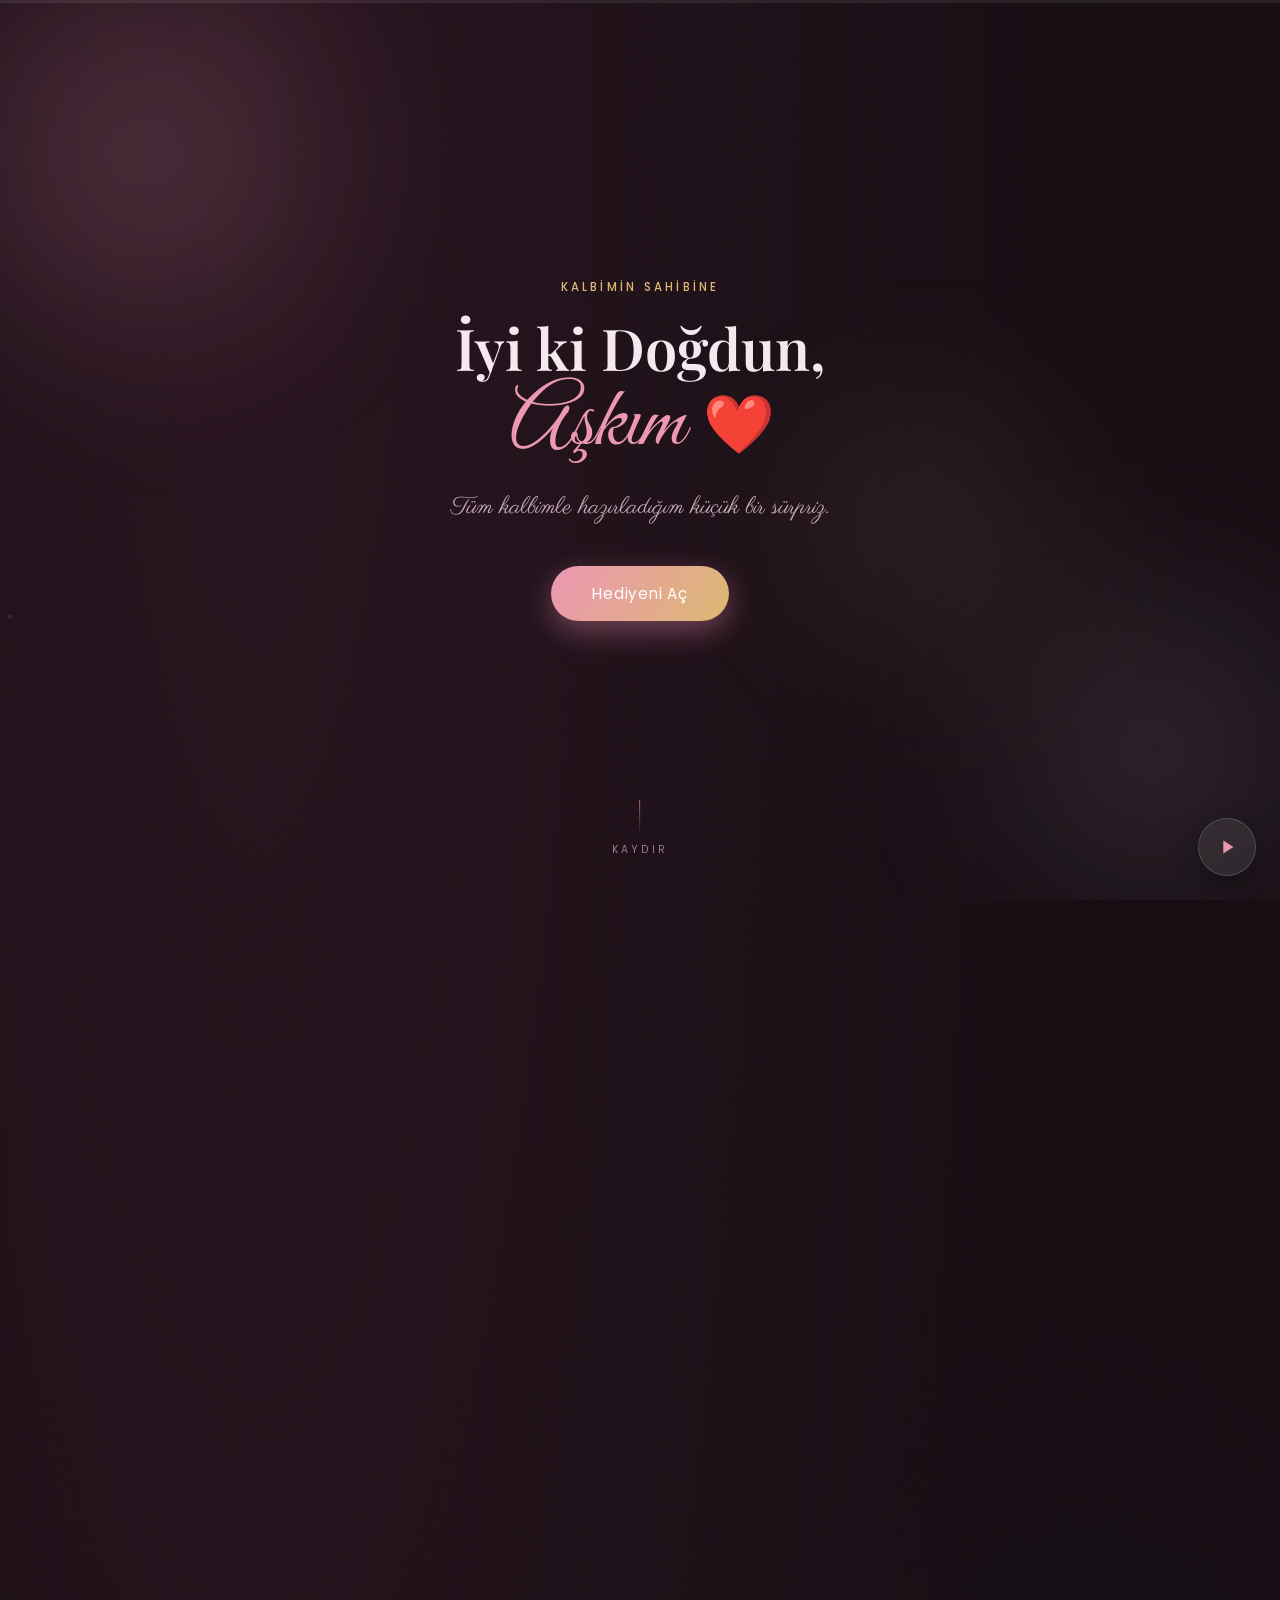
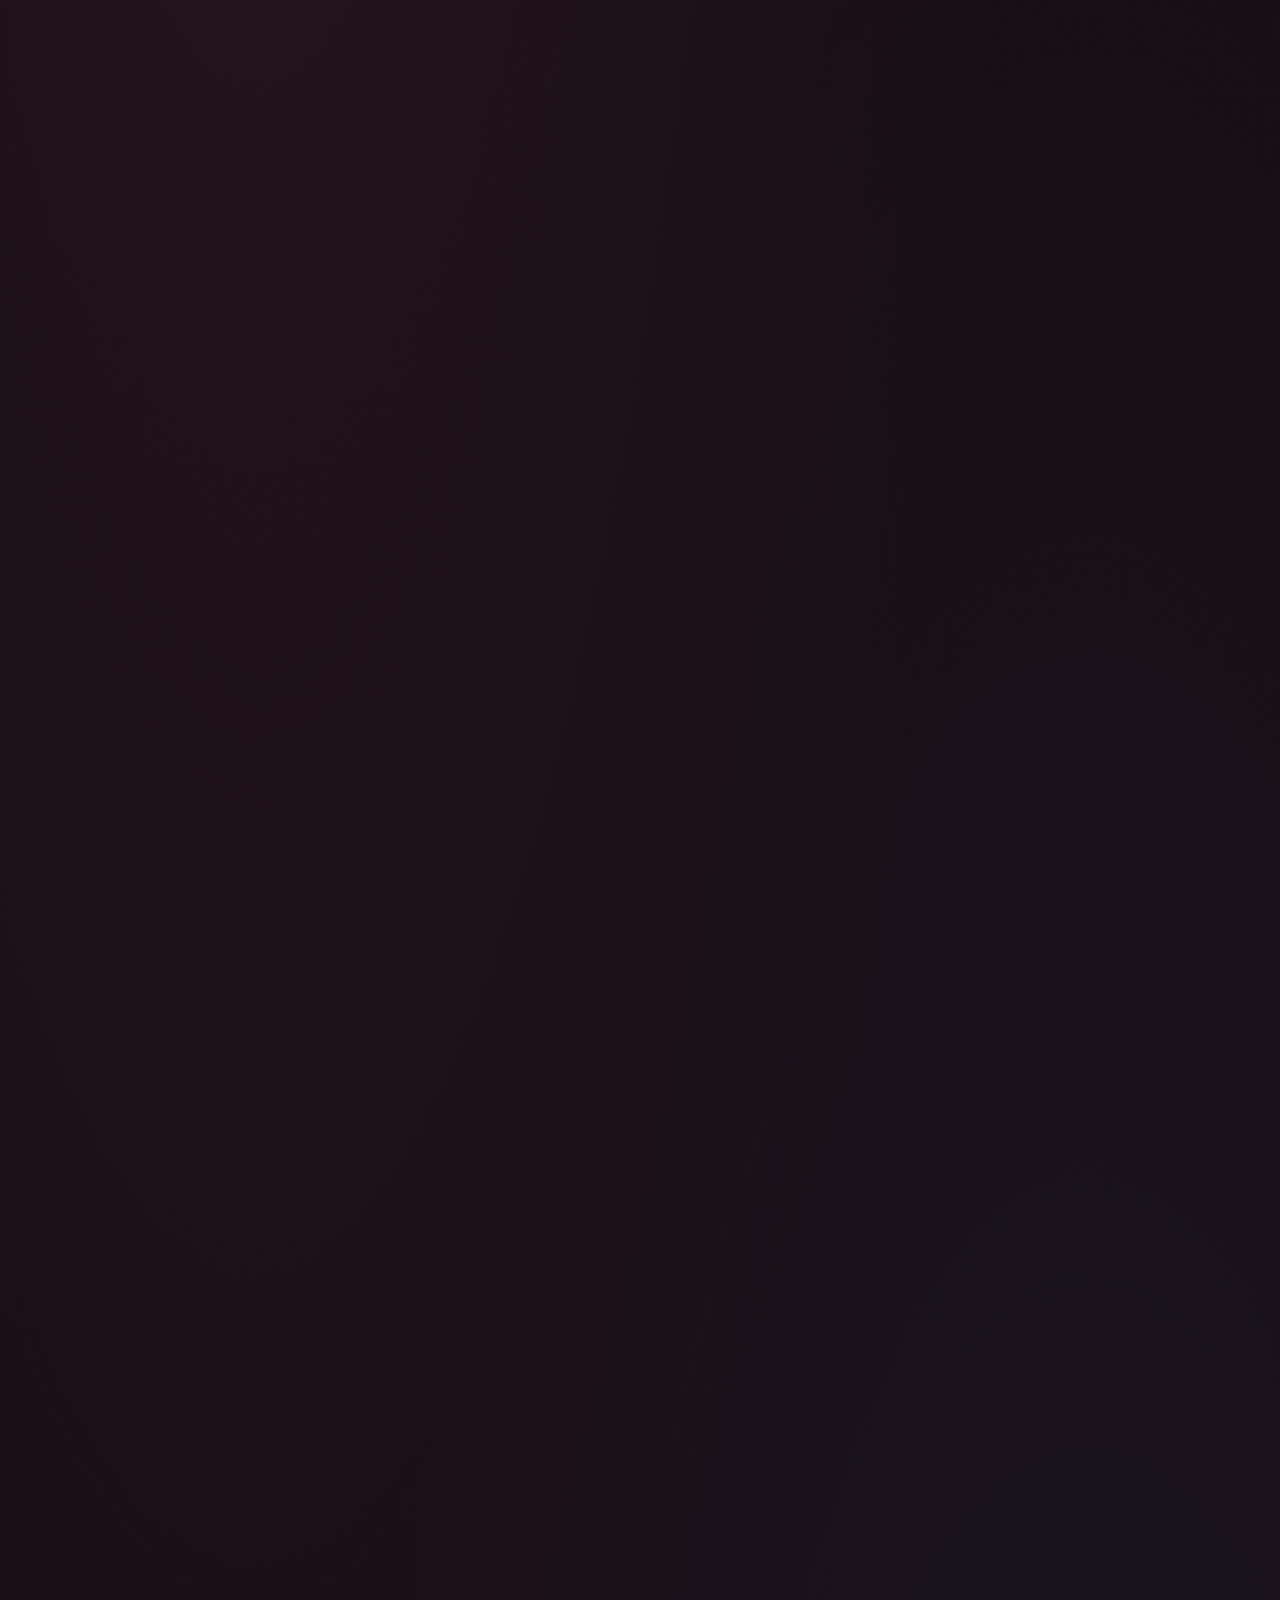
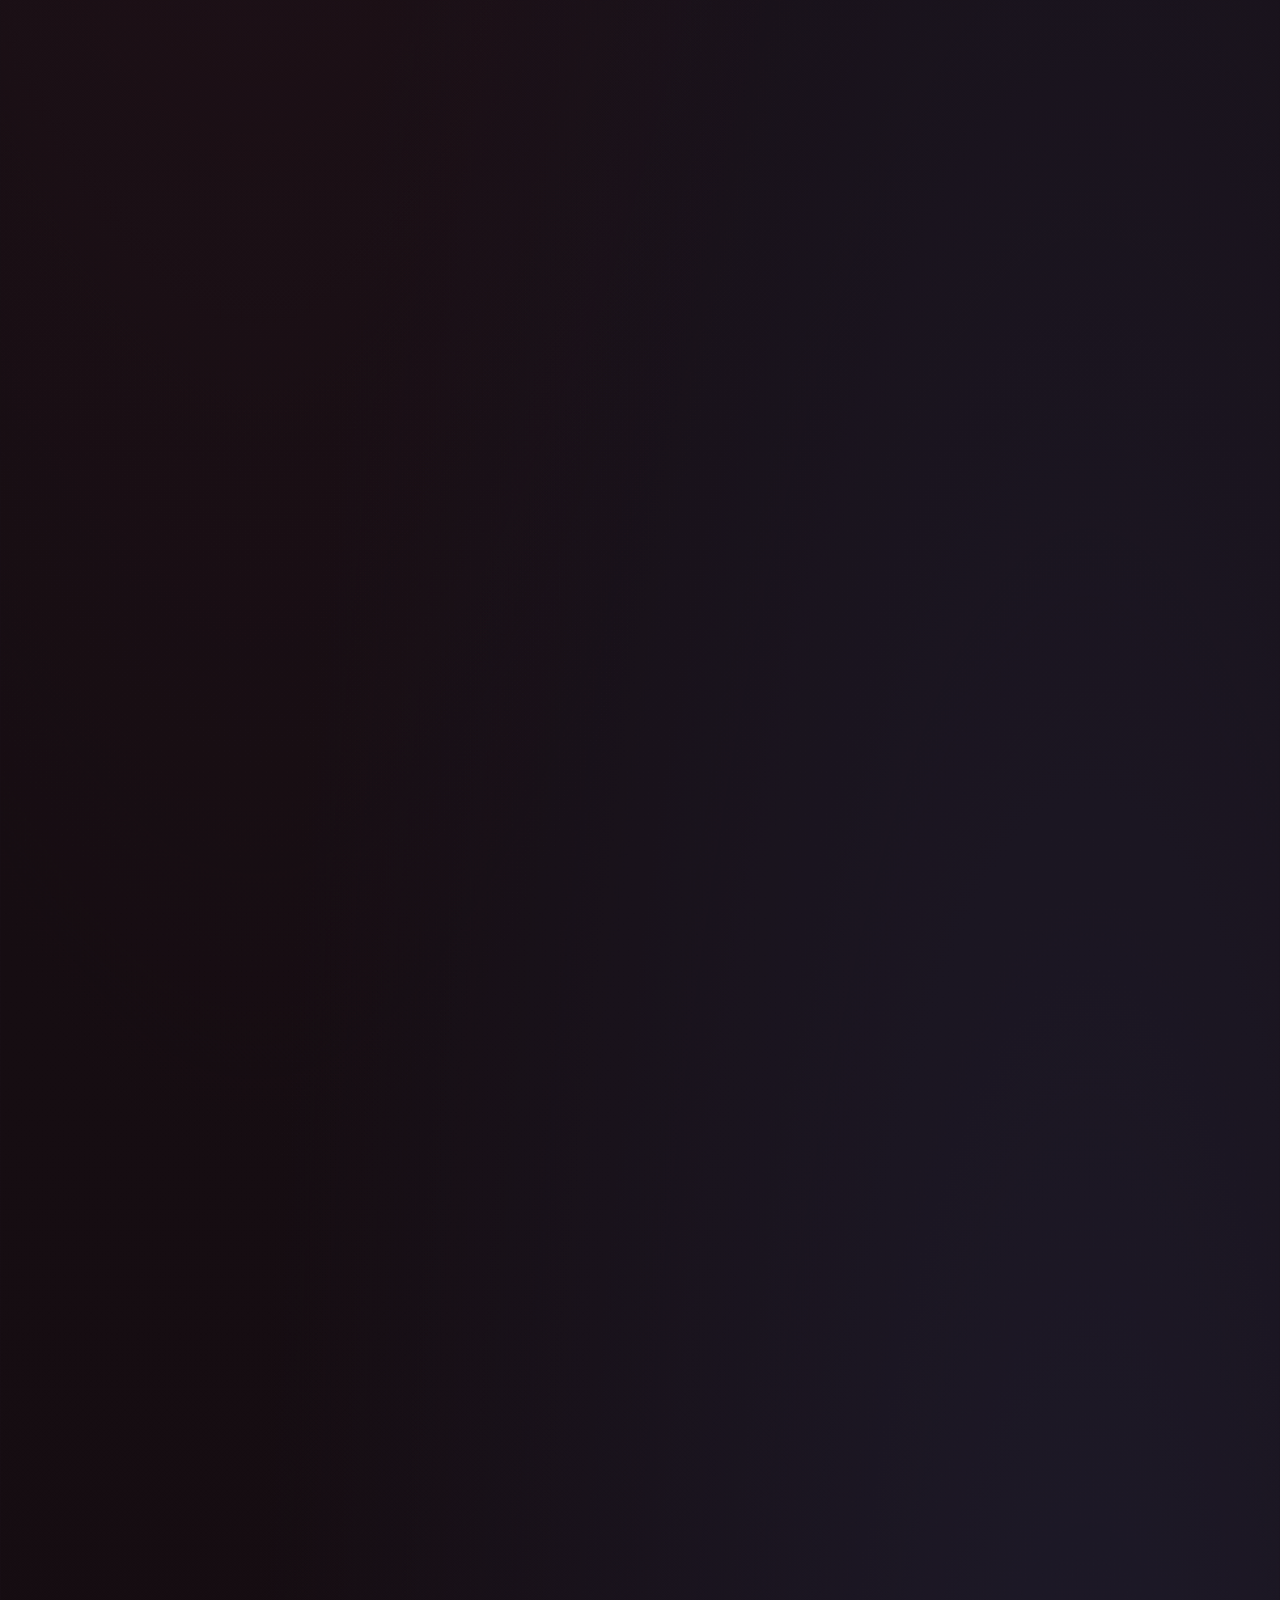
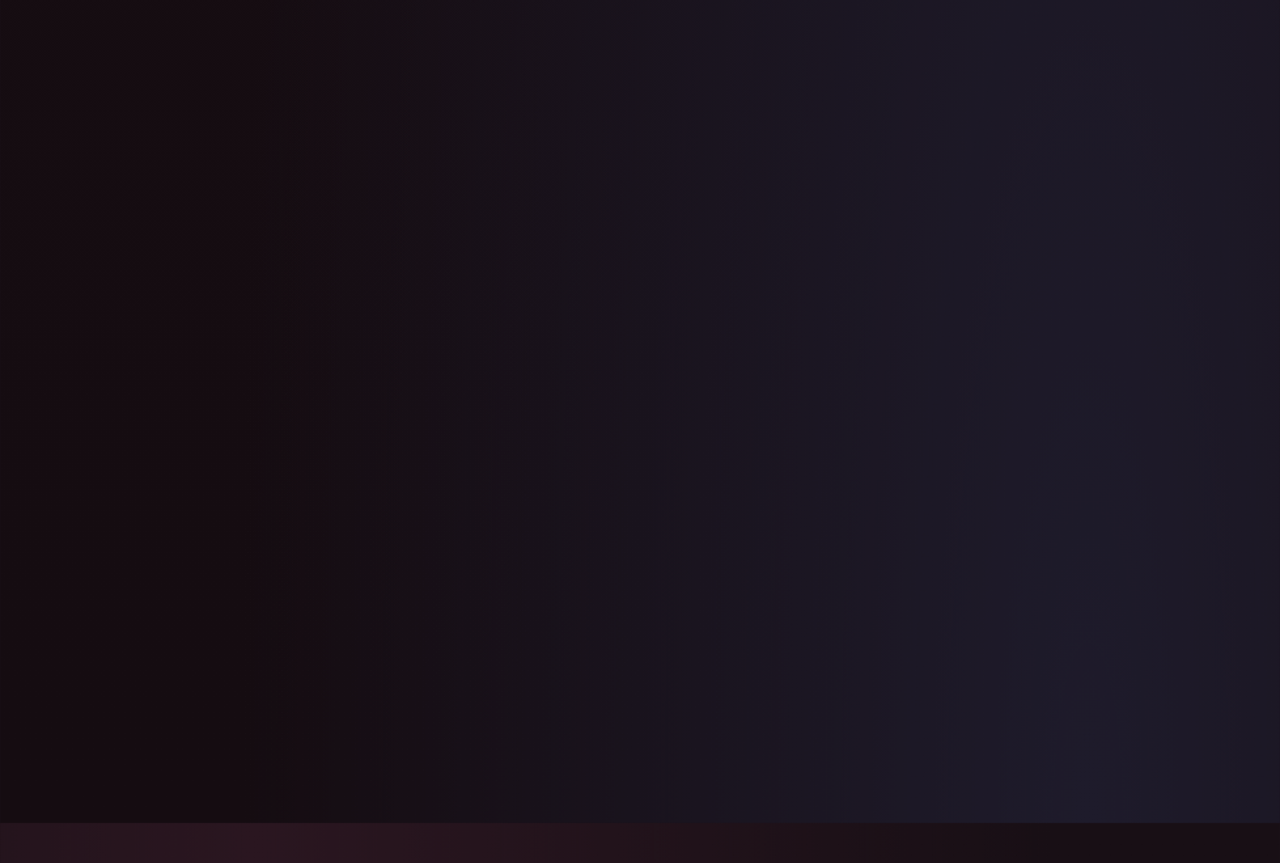
==== commit b0b7faf7: "Add files via upload" ====
--- a/index.html
+++ b/index.html
@@ -117,9 +117,9 @@
         <div class="letter-content">
           <!-- Replace this placeholder text with your own birthday letter -->
           <p class="letter-line">Canım aşkım,</p>
-          <p class="letter-line">Senin bu özel gününde, her şeyi bir kenara bırakıp sana ne kadar değerli olduğunu söylemek istedim. Sen varken en sıradan an bile eşsizleşiyor.</p>
+          <p class="letter-line">Senin kadar güzel bir günde, her şeyi bir kenara bırakıp sana ne kadar değerli olduğunu söylemek istedim. Sen varken en sıradan an bile eşsizleşiyor.</p>
           <p class="letter-line">Gülüşün, sabrın, yumuşaklığın ve beni sessizce, istikrarla sevme biçimin için teşekkür ederim. Bu yılın, kalbinin fısıldadığı her şeyi sana getirmesini diliyorum.</p>
-          <p class="letter-line">İyi ki doğdun aşkım. Birlikte yaşayacağımız nice zamanlara.</p>
+          <p class="letter-line">İyi ki doğdun aşkım. Birlikte yazacağımız daha nice bölümlere.</p>
           <p class="letter-signature">— Sonsuza dek senin</p>
         </div>
       </div>
@@ -127,68 +127,52 @@
   </section>
 
   <!-- ============ MEMORY TIMELINE ============ -->
-  <section id="timeline-section" class="section">
-    <div class="section-head" data-reveal>
-      <p class="eyebrow">şimdiye kadarki hikayemiz</p>
-      <h2 class="section-title">Anı Zaman Çizelgesi</h2>
-    </div>
-
-    <div class="timeline">
-      <div class="timeline-line" aria-hidden="true"></div>
-
-      <!-- Replace each date/title/description with your real memories -->
-      <div class="timeline-item" data-reveal>
-        <div class="timeline-dot">❤️</div>
-        <div class="timeline-card">
-          <span class="timeline-date">İlk Gün</span>
-          <h3>Tanıştığımız Gün</h3>
-          <p>Yer tutucu — yollarınızın ilk kesiştiği anı buraya yazın.</p>
-        </div>
-      </div>
-
-      <div class="timeline-item" data-reveal>
-        <div class="timeline-dot">❤️</div>
-        <div class="timeline-card">
-          <span class="timeline-date">Kısa Süre Sonra</span>
-          <h3>İlk Fotoğrafımız</h3>
-          <p>Yer tutucu — ilk fotoğrafımızın hikayesini buraya yazın.</p>
-        </div>
-      </div>
-
-      <div class="timeline-item" data-reveal>
-        <div class="timeline-dot">❤️</div>
-        <div class="timeline-card">
-          <span class="timeline-date">O Yaz</span>
-          <h3>İlk Seyahatimiz</h3>
-          <p>Yer tutucu — nereye gittiğinizi ve neden özel olduğunu yazın.</p>
-        </div>
-      </div>
-
-      <div class="timeline-item" data-reveal>
-        <div class="timeline-dot">❤️</div>
-        <div class="timeline-card">
-          <span class="timeline-date">Arada Bir Yerde</span>
-          <h3>En Komik Anımız</h3>
-          <p>Yer tutucu — ikinizi hâlâ güldüren anıyı buraya yazın.</p>
-        </div>
-      </div>
-
-      <div class="timeline-item" data-reveal>
-        <div class="timeline-dot">❤️</div>
-        <div class="timeline-card">
-          <span class="timeline-date">Sessiz Bir Akşam</span>
-          <h3>İlk "Seni Seviyorum"</h3>
-          <p>Yer tutucu — bu sözlerin nasıl ve ne zaman söylendiğini yazın.</p>
-        </div>
-      </div>
-
-      <div class="timeline-item" data-reveal>
-        <div class="timeline-dot">❤️</div>
-        <div class="timeline-card">
-          <span class="timeline-date">Hep İleride</span>
-          <h3>Birlikte Gelecek Maceralar</h3>
-          <p>Yer tutucu — ikiniz için küçük bir söz veya hayal yazın.</p>
-        </div>
+  <section id="stats-section" class="section">
+    <div class="section-head" data-reveal>
+      <p class="eyebrow">rakamlarla biz</p>
+      <h2 class="section-title">Küçük İstatistikler</h2>
+    </div>
+
+    <!-- Replace the number/label pairs below with your own -->
+    <div class="stats-grid">
+      <div class="stat-card" data-reveal>
+        <span class="stat-number">∞</span>
+        <span class="stat-label">seni sevme sebebim</span>
+      </div>
+
+      <div class="stat-card" data-reveal>
+        <span class="stat-number">1</span>
+        <span class="stat-label">kalbimi çalan kişi</span>
+      </div>
+
+      <div class="stat-card" data-reveal>
+        <span class="stat-number">%100</span>
+        <span class="stat-label">kalbimin sana ait olan kısmı</span>
+      </div>
+
+      <div class="stat-card" data-reveal>
+        <span class="stat-number">7/24</span>
+        <span class="stat-label">seni düşündüğüm saatler</span>
+      </div>
+
+      <div class="stat-card" data-reveal>
+        <span class="stat-number">0</span>
+        <span class="stat-label">senden vazgeçmeyi düşündüğüm gün</span>
+      </div>
+
+      <div class="stat-card" data-reveal>
+        <span class="stat-number">Sen</span>
+        <span class="stat-label">beni en iyi güldüren</span>
+      </div>
+
+      <div class="stat-card" data-reveal>
+        <span class="stat-number">Sen</span>
+        <span class="stat-label">en sabırlı olan</span>
+      </div>
+
+      <div class="stat-card" data-reveal>
+        <span class="stat-number">∀</span>
+        <span class="stat-label">gelecekteki tüm planlarımda: sen</span>
       </div>
     </div>
   </section>
--- a/style.css
+++ b/style.css
@@ -496,48 +496,60 @@
 }
 
 /* =====================================================
-   TIMELINE
-===================================================== */
-.timeline{ position:relative; padding-top:1rem; }
-.timeline-line{
-  position:absolute; left:22px; top:0; bottom:0; width:2px;
-  background:linear-gradient(180deg, var(--rose), var(--gold-light), var(--rose));
-}
-.timeline-item{
-  position:relative;
-  padding-left:64px;
-  margin-bottom:2.6rem;
-}
-.timeline-dot{
-  position:absolute; left:0; top:0;
-  width:46px; height:46px; border-radius:50%;
-  background:var(--warm-white);
-  border:2px solid var(--rose);
-  display:flex; align-items:center; justify-content:center;
-  font-size:1.05rem;
-  box-shadow:0 6px 16px rgba(217,126,160,.25);
-}
-.timeline-card{
+   STATS GRID
+===================================================== */
+.stats-grid{
+  display:grid;
+  grid-template-columns:repeat(auto-fit, minmax(200px, 1fr));
+  gap:1.6rem;
+  padding-top:1rem;
+}
+.stat-card{
+  position:relative;
+  display:flex; flex-direction:column; align-items:center; justify-content:center;
+  gap:.6rem;
+  text-align:center;
+  padding:2.6rem 1.4rem;
+  border-radius:20px;
   background:rgba(255,255,255,.05);
   backdrop-filter:blur(10px);
   -webkit-backdrop-filter:blur(10px);
   border:1px solid rgba(255,255,255,.1);
-  border-radius:16px;
-  padding:1.4rem 1.7rem;
   box-shadow:0 10px 30px rgba(0,0,0,.25);
-  transition:transform .4s var(--ease-out), box-shadow .4s var(--ease-out), border-color .4s var(--ease-out);
-}
-.timeline-card:hover{ transform:translateY(-4px); box-shadow:0 16px 36px rgba(0,0,0,.35); border-color:rgba(236,151,179,.35); }
-.timeline-date{
-  font-size:.7rem; letter-spacing:.2em; text-transform:uppercase; color:var(--gold);
-  font-weight:600;
-}
-.timeline-card h3{
+  transition:transform .45s var(--ease-out), box-shadow .45s var(--ease-out), border-color .45s var(--ease-out);
+  overflow:hidden;
+}
+.stat-card::before{
+  content:'';
+  position:absolute; inset:0;
+  background:radial-gradient(circle at 50% 0%, rgba(236,151,179,.12), transparent 65%);
+  opacity:0; transition:opacity .5s var(--ease-out);
+}
+.stat-card:hover{
+  transform:translateY(-6px);
+  box-shadow:0 20px 44px rgba(0,0,0,.4);
+  border-color:rgba(236,151,179,.35);
+}
+.stat-card:hover::before{ opacity:1; }
+.stat-number{
+  position:relative;
   font-family:var(--font-display);
-  font-size:1.3rem; margin:.4rem 0 .5rem;
-  color:var(--ink);
-}
-.timeline-card p{ color:var(--ink-soft); font-size:.92rem; line-height:1.6; }
+  font-weight:700;
+  font-size:clamp(2rem, 5vw, 2.7rem);
+  background:linear-gradient(120deg, var(--gold-light), var(--rose));
+  -webkit-background-clip:text;
+  background-clip:text;
+  color:transparent;
+  line-height:1;
+}
+.stat-label{
+  position:relative;
+  font-size:.85rem;
+  letter-spacing:.02em;
+  color:var(--ink-soft);
+  line-height:1.5;
+  max-width:180px;
+}
 
 /* =====================================================
    WISH CARD
@@ -725,7 +737,8 @@
 @media (max-width:640px){
   .section{ padding:5rem 6vw 4rem; }
   .polaroid-grid{ grid-template-columns:repeat(auto-fill,minmax(150px,1fr)); gap:1.6rem 1rem; }
-  .timeline-item{ padding-left:54px; }
+  .stats-grid{ grid-template-columns:repeat(auto-fit, minmax(140px, 1fr)); gap:1.1rem; }
+  .stat-card{ padding:1.9rem 1rem; }
   .wish-card{ padding:2.6rem 1.6rem; }
   #music-player{ bottom:16px; right:16px; }
   #music-toggle{ width:50px; height:50px; }
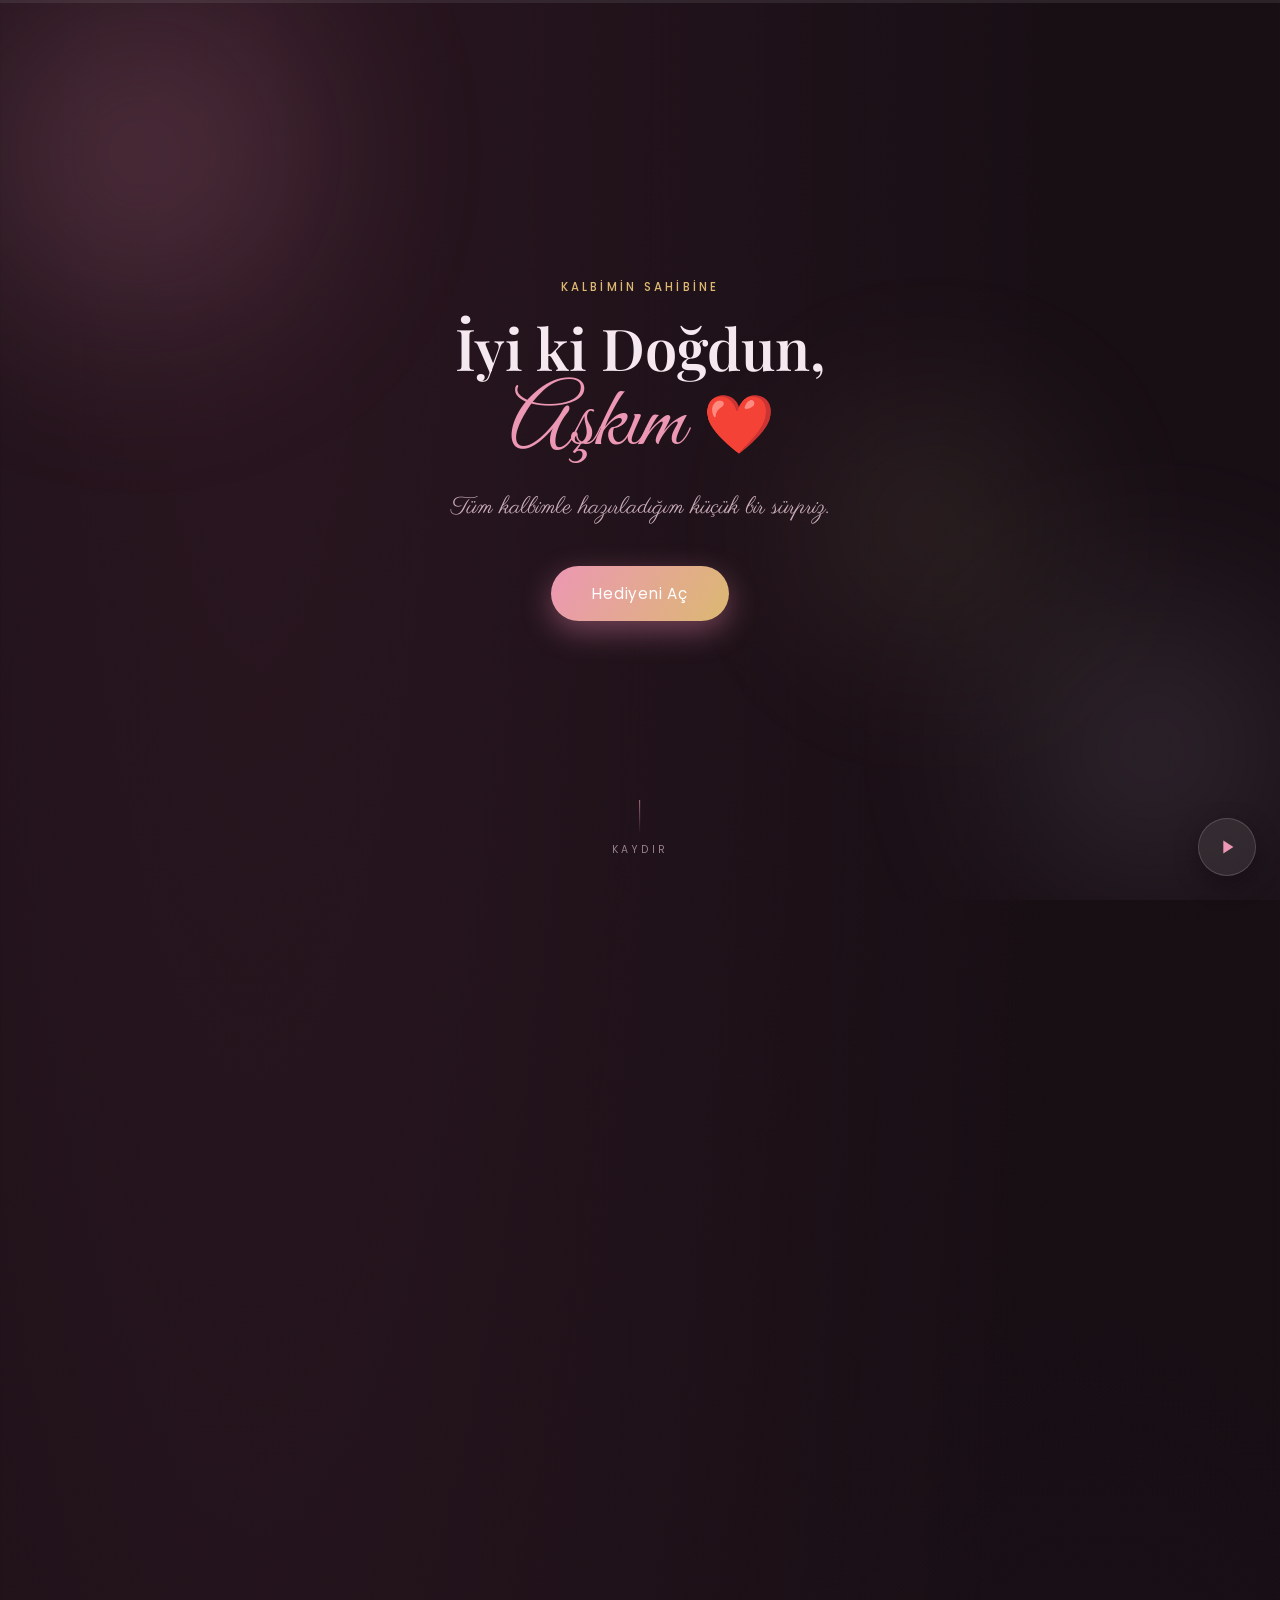
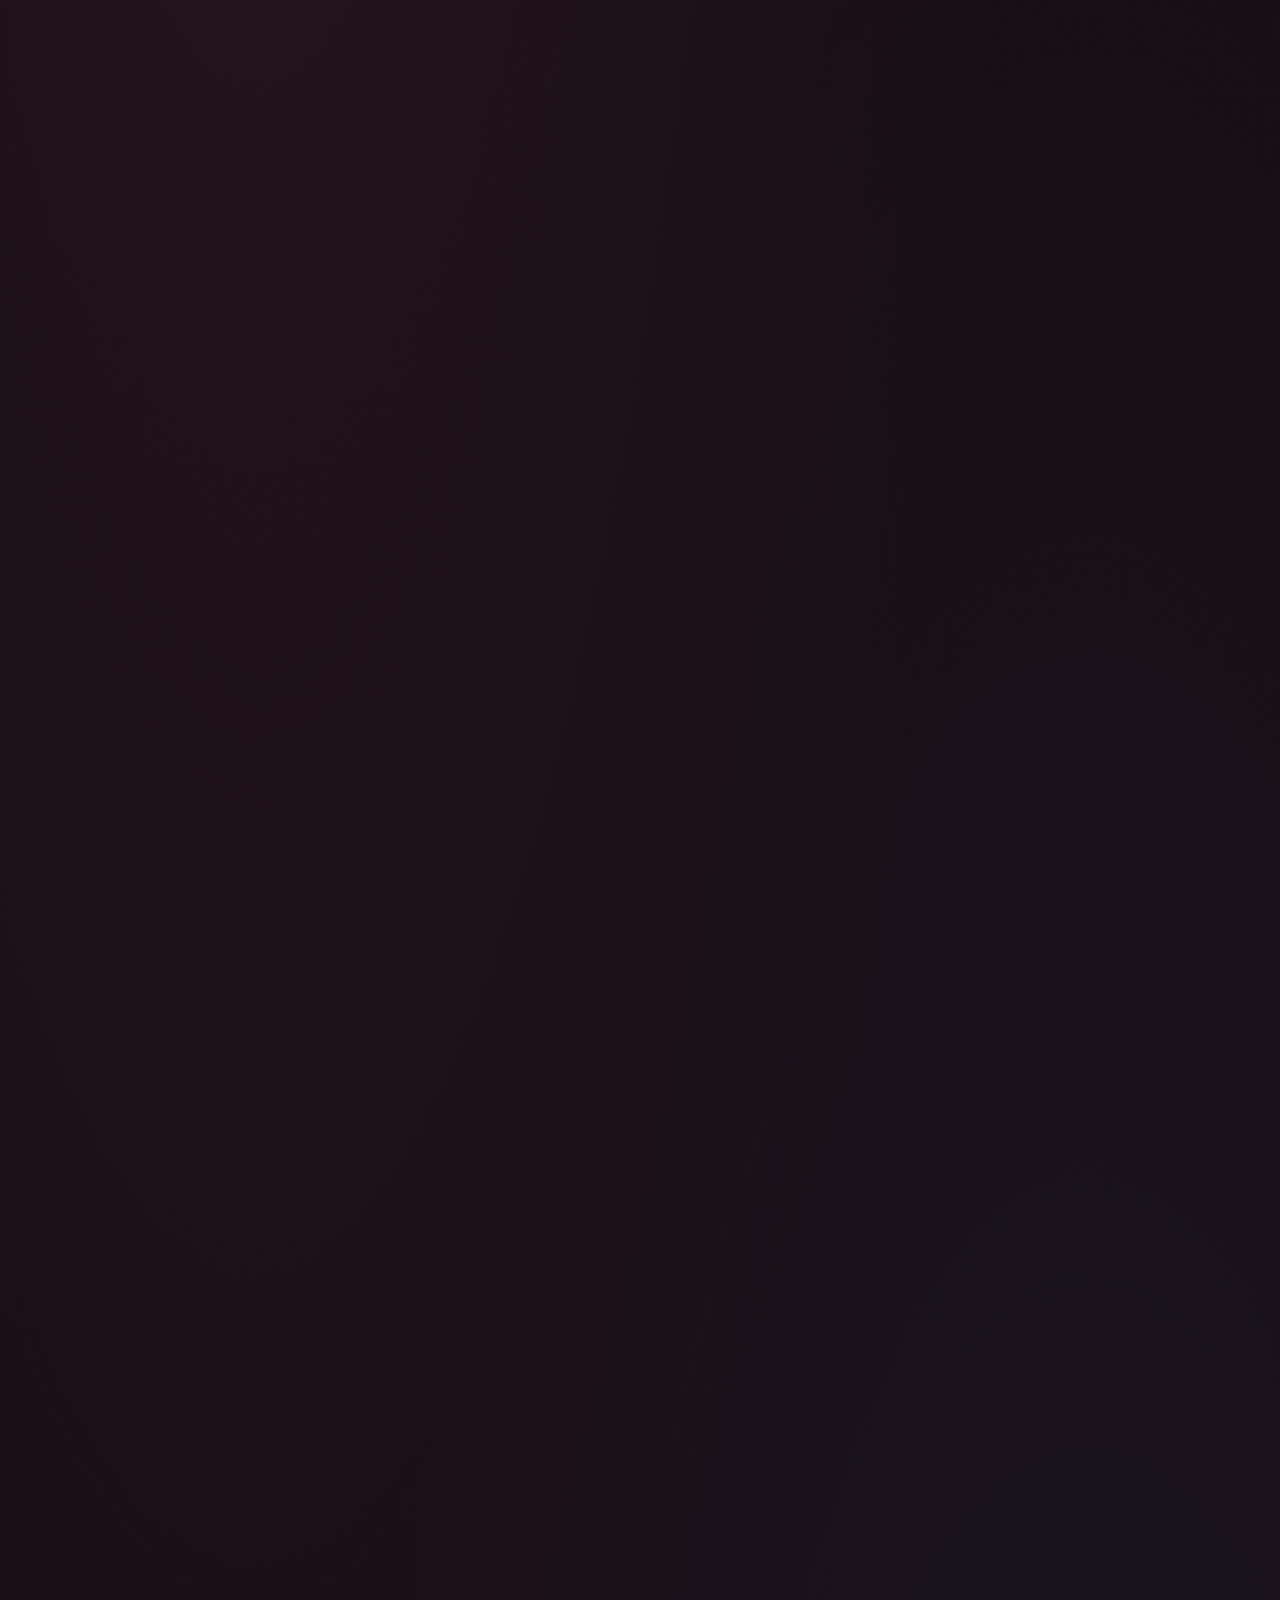
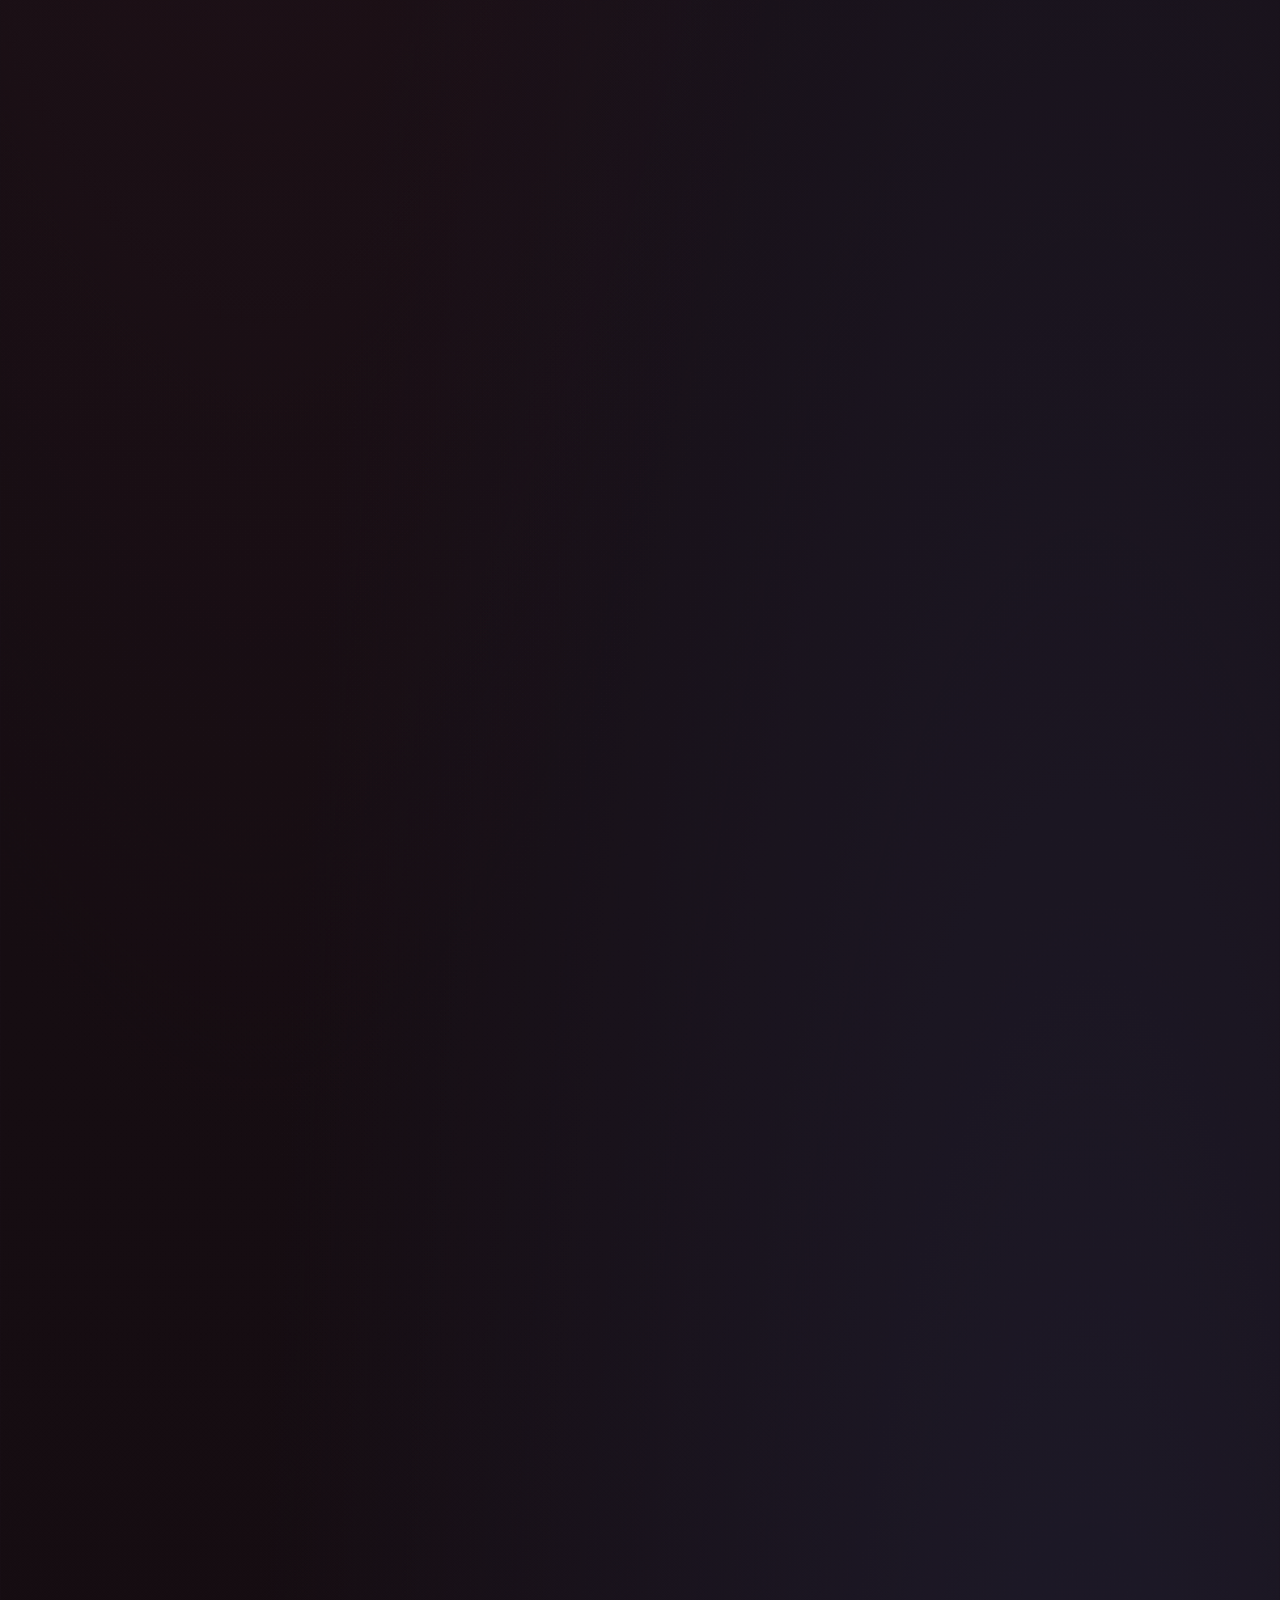
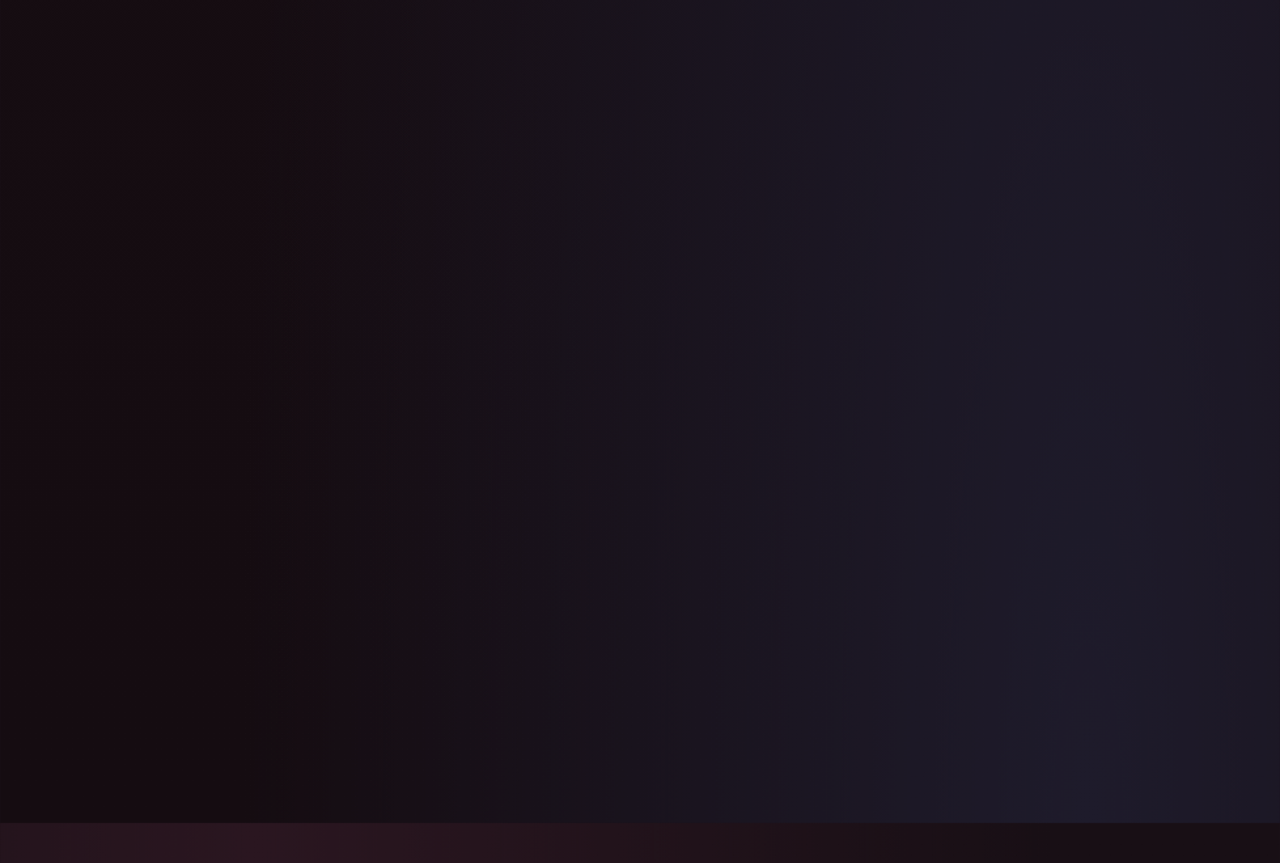
==== commit 0f9d8cb5: "Update index.html" ====
--- a/index.html
+++ b/index.html
@@ -117,9 +117,9 @@
         <div class="letter-content">
           <!-- Replace this placeholder text with your own birthday letter -->
           <p class="letter-line">Canım aşkım,</p>
-          <p class="letter-line">Senin kadar güzel bir günde, her şeyi bir kenara bırakıp sana ne kadar değerli olduğunu söylemek istedim. Sen varken en sıradan an bile eşsizleşiyor.</p>
+          <p class="letter-line">Senin bu özel gününde, her şeyi bir kenara bırakıp sana ne kadar değerli olduğunu söylemek istedim. Sen varken en sıradan an bile eşsizleşiyor.</p>
           <p class="letter-line">Gülüşün, sabrın, yumuşaklığın ve beni sessizce, istikrarla sevme biçimin için teşekkür ederim. Bu yılın, kalbinin fısıldadığı her şeyi sana getirmesini diliyorum.</p>
-          <p class="letter-line">İyi ki doğdun aşkım. Birlikte yazacağımız daha nice bölümlere.</p>
+          <p class="letter-line">İyi ki doğdun aşkım. Birlikte yaşayacağımız daha nice senelere.</p>
           <p class="letter-signature">— Sonsuza dek senin</p>
         </div>
       </div>
